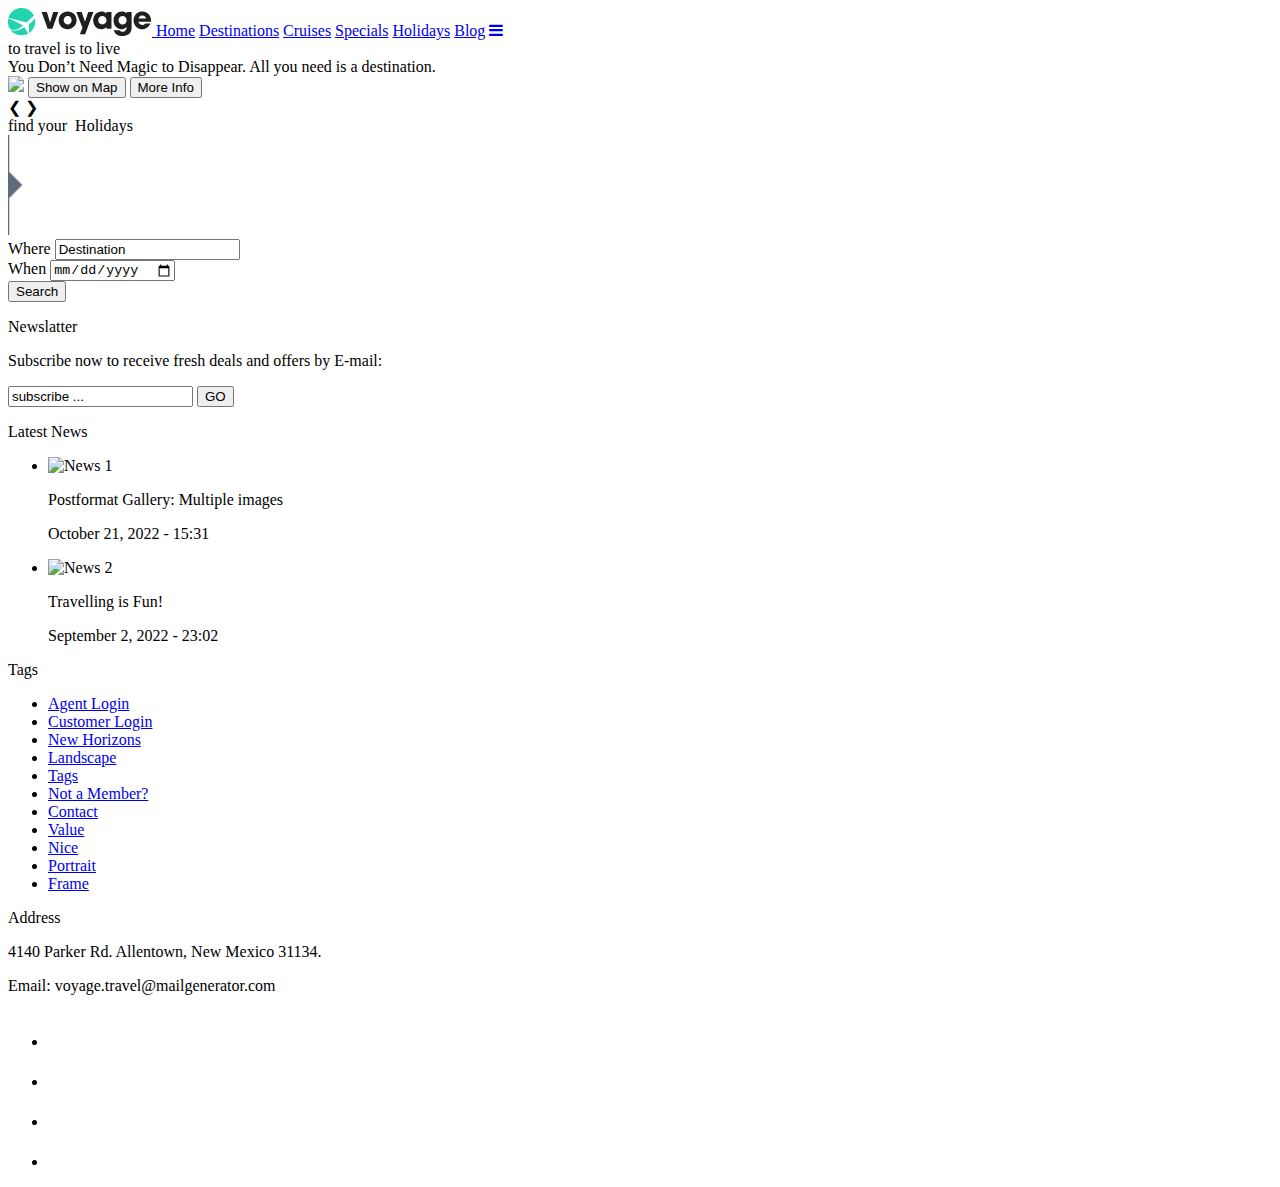
==== index-begin.html @ 4db144c3 "inserted index file" ====
<!DOCTYPE html>
<html lang="en">

<head>
    <meta charset="UTF-8">
    <meta http-equiv="X-UA-Compatible" content="IE=edge">
    <meta name="viewport" content="width=device-width, initial-scale=1.0">
    <title>Agency Fly</title>

    <link rel="stylesheet" href="css/desktop.css">
    <link href="https://fonts.googleapis.com/css2?family=Inter:wght@400;500;600;700&display=swap" rel="stylesheet">
    <link rel="stylesheet" href="https://cdnjs.cloudflare.com/ajax/libs/font-awesome/4.7.0/css/font-awesome.min.css">

</head>

<body>

    <header>

        <div class="navbar" id="topNav">
            <a class="navbar__logo" href="#">
                <svg width="144" height="28" viewBox="0 0 144 28" fill="none" xmlns="http://www.w3.org/2000/svg">
                    <path
                        d="M13.6222 0.000101395C18.8659 -0.0203023 23.6608 3.04025 25.9256 7.75349C26.1092 8.12076 26.0888 8.16157 25.7012 8.20238C25.4155 8.24319 25.1707 8.36561 24.9258 8.50843C24.4157 8.83489 23.9669 9.22256 23.518 9.63063C22.1917 10.8957 20.8451 12.1199 19.5597 13.4053C18.9067 14.0582 18.1926 14.2011 17.3357 13.997C15.5197 13.5481 13.6834 13.1401 11.8471 12.7116C8.17442 11.8342 4.50176 10.9569 0.829096 10.0795C0.359811 9.95709 0.380215 10.0591 0.543444 9.56942C2.01251 4.87658 5.82799 1.36715 10.6433 0.285751C11.5818 0.102118 12.5816 0.000101395 13.6222 0.000101395Z"
                        fill="#20D4AD" />
                    <path
                        d="M0.441427 10.2019C0.604656 10.2835 0.747482 10.3448 0.910711 10.4264C5.46073 12.6708 9.99034 14.9152 14.52 17.18C14.9688 17.4044 14.9688 17.4452 14.5812 17.7717C13.2141 18.8939 11.7859 19.9345 10.2556 20.8118C8.39886 21.8932 6.3993 22.1789 4.31812 21.73C2.95108 21.4239 1.9717 20.567 1.25757 19.404C0.665867 18.4246 0.359812 17.3432 0.196583 16.2414C-0.00745383 14.9764 -0.0482613 13.691 0.053757 12.4259C0.0741607 11.7118 0.257794 10.6508 0.441427 10.2019Z"
                        fill="#20D4AD" />
                    <path
                        d="M2.58382 21.4443C2.74705 21.5668 2.88987 21.6484 3.01229 21.73C3.66521 22.1585 4.35893 22.5053 5.13427 22.6686C5.80759 22.8114 6.48092 22.791 7.15424 22.7298C9.88833 22.5461 12.3776 21.5464 14.7852 20.3221C15.1729 20.1181 15.5605 19.8937 15.9686 19.6896C16.0706 19.6284 16.1523 19.5876 16.2543 19.5264C16.5807 19.3632 16.6011 19.3836 16.7848 19.6692C17.05 20.1181 17.2949 20.5874 17.5601 21.0363C18.2742 22.3013 18.968 23.5459 19.6821 24.811C19.8045 25.015 19.9065 25.219 20.0085 25.4435C20.1106 25.6475 20.0902 25.6679 19.8861 25.7699C19.2332 26.1168 18.5599 26.382 17.8662 26.6065C16.091 27.1778 14.2751 27.3614 12.398 27.2186C10.5616 27.0758 8.80693 26.6677 7.13383 25.8719C5.68517 25.1782 4.42015 24.2601 3.44077 22.9746C3.15512 22.6074 2.91027 22.2401 2.70624 21.832C2.62462 21.7504 2.56341 21.6484 2.58382 21.4443Z"
                        fill="#20D4AD" />
                    <path
                        d="M26.8846 10.4468C27.0682 11.1609 27.1906 11.8546 27.2314 12.5687C27.4967 16.8331 26.1092 20.5058 23.0691 23.5051C22.5998 23.954 22.1101 24.3621 21.5796 24.7497C21.5184 24.7905 21.4776 24.8313 21.4164 24.8722C21.2532 24.9538 21.192 24.9334 21.1716 24.7497C21.1511 24.5457 21.1307 24.3417 21.1307 24.158C21.0695 22.9746 21.0287 21.7912 20.9675 20.5874C20.9267 19.5468 20.8655 18.5062 20.8247 17.4656C20.8247 17.282 20.8247 17.1188 20.8451 16.9351C20.8859 16.6087 21.0287 16.323 21.3144 16.119C23.3547 14.6295 25.0891 12.8136 26.5989 10.7732C26.6601 10.6508 26.7214 10.5284 26.8846 10.4468Z"
                        fill="#20D4AD" />
                    <path
                        d="M118.629 5.56563V3.92737L123.624 3.96733C123.624 3.96733 123.624 14.0766 123.624 18.5518C123.624 19.8305 123.544 21.0691 123.304 22.3078C122.985 23.8662 122.186 25.0649 120.907 25.9839C119.389 27.1027 117.63 27.7021 115.752 27.9019C113.954 28.1017 112.196 28.0217 110.478 27.4224C108.92 26.863 107.601 25.944 106.722 24.5454C106.283 23.8262 105.963 23.107 105.883 22.2679V22.188C107.481 22.188 111.637 22.188 111.637 22.188C111.637 22.188 111.677 22.2679 111.837 22.5875C112.236 23.2668 112.915 23.6264 113.715 23.7863C114.434 23.9061 115.193 23.9061 115.912 23.6664C116.991 23.3068 117.75 22.5875 118.15 21.5486C118.47 20.7495 118.589 19.9104 118.549 19.0713C118.549 18.9913 118.549 18.8715 118.549 18.8715C118.51 18.9114 118.43 19.0313 118.39 19.1112C117.311 20.6296 115.752 21.189 113.994 21.229C109.959 21.2689 106.642 18.6317 105.803 14.636C105.244 11.9588 105.603 9.40155 107.162 7.08401C109.279 3.92737 112.995 2.96839 115.832 3.72758C116.831 4.00729 117.71 4.44682 118.35 5.28592C118.43 5.24597 118.629 5.56563 118.629 5.56563ZM118.629 12.2785C118.629 12.1586 118.629 11.9189 118.589 11.6791C118.35 9.80112 116.911 8.3227 115.153 8.12291C112.796 7.84321 111.317 9.36159 110.798 10.84C110.558 11.5592 110.518 12.2785 110.638 13.0377C110.918 14.6759 111.797 15.9146 113.435 16.3941C116.072 17.0734 118.629 15.4351 118.629 12.2785Z"
                        fill="#1F1F1D" />
                    <path
                        d="M98.4908 19.0313C97.3321 20.5097 95.7737 21.0692 94.0556 21.189C89.3805 21.4687 85.9042 18.2721 85.3049 13.717C84.9852 11.3195 85.4247 9.04196 86.7833 7.00413C88.7412 4.12719 92.2974 2.76863 95.534 3.68765C96.6928 4.00731 97.6517 4.64663 98.4908 5.60561C98.4908 5.16608 98.4908 4.7665 98.4908 4.36693C98.4908 4.08723 98.4908 4.00731 98.4908 4.00731C99.8894 4.00731 101.727 4.00731 103.126 4.00731C103.406 4.00731 103.486 4.00731 103.486 4.00731C103.486 4.12719 103.486 4.64663 103.486 4.80646V19.9504C103.486 20.0303 103.486 20.0702 103.486 20.1501C103.486 20.7095 103.486 20.7095 103.486 20.7095C102.167 20.7095 99.8094 20.7095 98.4908 20.7095C98.4908 20.7095 98.4908 20.7095 98.4908 20.1901C98.4908 19.7506 98.4908 19.3909 98.4908 19.0313ZM98.4908 12.3185C98.4908 9.96098 96.6528 8.08297 94.2953 8.04301C92.0177 8.04301 90.2196 9.92102 90.1797 12.3185C90.1797 14.676 92.0177 16.554 94.3353 16.514C96.6928 16.514 98.4908 14.676 98.4908 12.3185Z"
                        fill="#1F1F1D" />
                    <path
                        d="M142.484 15.4351C142.484 15.5151 142.404 15.6349 142.404 15.7149C141.125 18.392 139.168 20.27 136.211 20.9893C131.456 22.1081 126.501 18.7516 125.702 13.8768C124.983 9.44153 127.54 5.16608 131.656 3.80753C136.69 2.16927 142.005 5.36586 142.924 10.6403C143.083 11.4794 143.123 12.2785 143.043 13.1176C143.003 13.8369 143.003 13.8368 142.284 13.8368C138.728 13.8368 135.132 13.8368 131.576 13.8368C131.416 13.8368 131.256 13.8368 131.136 13.8368C130.417 13.8368 130.377 13.8768 130.657 14.5561C131.136 15.7948 132.055 16.554 133.334 16.8337C134.812 17.1533 136.131 16.9136 137.17 15.6749C137.329 15.5151 137.409 15.3952 137.409 15.3952C137.409 15.3952 140.766 15.3952 142.324 15.3952C142.324 15.4352 142.484 15.4351 142.484 15.4351ZM138.049 10.4405C137.649 8.60242 135.931 7.44366 133.893 7.60349C132.175 7.76332 130.697 9.04195 130.657 10.4405H138.049Z"
                        fill="#1F1F1D" />
                    <path
                        d="M68.6026 12.3185C68.5627 17.3931 64.6868 21.189 59.5722 21.1491C54.4177 21.1091 50.6218 17.2732 50.6617 12.1586C50.7017 7.16396 54.6175 3.40794 59.772 3.4479C64.8067 3.4479 68.6825 7.32378 68.6026 12.3185ZM63.6079 12.1986C63.6079 11.8789 63.568 11.4394 63.4481 10.9999C62.9287 9.48149 61.9697 8.44259 60.3714 8.12293C58.853 7.84323 57.5744 8.36268 56.6154 9.56141C55.2968 11.1597 55.3767 13.5172 56.7352 15.0755C57.4545 15.9146 58.4135 16.3941 59.5323 16.4341C61.7699 16.554 63.6079 14.7159 63.6079 12.1986Z"
                        fill="#1F1F1D" />
                    <path
                        d="M71.8792 26.1837C71.8792 26.1837 72.0789 25.7042 72.1588 25.5044C72.8781 23.7863 73.7971 21.5486 74.5163 19.8305C74.5163 19.8305 74.5163 19.8305 74.2766 19.1912C72.3586 14.3563 70.4806 9.56139 68.6026 4.72654C68.5227 4.48679 68.3229 3.96735 68.3229 3.96735C69.7214 3.96735 72.2388 3.96735 73.6373 3.96735C73.6373 3.96735 73.6373 3.96734 73.8371 4.48679C74.7961 7.24386 75.755 10.0009 76.6741 12.758C76.754 12.9977 76.9937 13.6371 76.9937 13.6371C76.9937 13.6371 77.2334 13.0377 77.3134 12.798C78.2324 10.0409 79.1514 7.24386 80.0704 4.48679C80.2702 3.92738 80.2702 3.92739 80.8296 3.92739C82.1882 3.92739 83.5867 3.92739 84.9452 3.92739C85.1051 3.92739 85.2649 3.92739 85.4247 3.96735C85.5047 4.24705 85.3448 4.40688 85.2649 4.60667C82.6677 11.5593 80.0305 18.5518 77.4332 25.5044C77.3933 25.6243 77.3134 25.8241 77.3134 25.8241L77.1935 26.1837C76.0747 26.1837 74.5563 26.1837 73.4375 26.1837H71.8792Z"
                        fill="#1F1F1D" />
                    <path
                        d="M33.7197 3.96734H34.5588C35.7975 3.96734 37.6356 3.96734 38.8742 3.96734C38.8742 3.96734 38.8742 3.96734 39.0341 4.52674C39.7533 6.92419 40.5125 9.3616 41.2317 11.759C41.4715 12.5982 41.7512 13.4772 42.0309 14.3962C42.0309 14.3962 42.1907 13.9168 42.2706 13.7569C43.2296 10.6802 44.1486 7.60347 45.1076 4.52674C45.2674 3.96734 45.2674 3.96734 45.2674 3.96734C46.7459 3.96734 48.9835 3.96734 50.422 3.96734C50.422 3.96734 50.3021 4.24704 50.2621 4.36691C48.3442 9.68126 46.4262 14.9556 44.5482 20.27C44.4283 20.5897 44.3884 20.7095 44.3884 20.7095H39.5935C39.5935 20.7095 39.5535 20.5497 39.4336 20.23C38.6345 17.9125 37.7954 15.595 36.9563 13.2774C35.9174 10.4404 34.9184 7.60347 33.8796 4.72653C33.9195 4.48678 33.7197 3.96734 33.7197 3.96734Z"
                        fill="#1F1F1D" />
                </svg>
            </a>
            <a href="#home" class="active">Home</a>
            <a href="#destinations">Destinations</a>
            <a href="#cruises">Cruises</a>
            <a href="#specials">Specials</a>
            <a href="#holidays">Holidays</a>
            <a href="#blog">Blog</a>
            <a href="javascript:void(0);" class="icon" onclick="navFunction()"><i class="fa fa-bars"></i></a>
        </div>

    </header>

    <main>
        <div class="slide-list">

            <div class="slide-item fade">
                <div class="slide-item__title">
                    to travel is to live
                </div>
                <div class="slide-item__subtitle">
                    You Don’t Need Magic to Disappear. All you need is a destination.
                </div>
                <img src="images/slider3.png" style="width:100%">
                <button class="slide-item__buttons-left">Show on Map</button>
                <button class="slide-item__buttons-right">More Info</button>
            </div>

            <div class="slide-item fade">
                <div class="slide-item__title">2 / 3</div>
                <img src="images/slider3.png" style="width:100%">
            </div>

            <div class="slide-item fade">
                <div class="slide-item__title">3 / 3</div>
                <img src="images/slider3.png" style="width:100%">
            </div>

            <a class="prev" onclick="plusSlides(-1)">&#10094;</a>
            <a class="next" onclick="plusSlides(1)">&#10095;</a>

        </div>

        <section class="find">

            <form action="GET" class="find__form">
                <div class="find__form-item">
                    <div class="find__form__title">
                        <span class="find__form__title-up">find your&nbsp;</span>
                        <span class="find__form__title-down">Holidays</span>
                    </div>
                    <span class="find__separator">
                        <svg width="15" height="100" viewBox="0 0 15 100" fill="none"
                            xmlns="http://www.w3.org/2000/svg">
                            <g filter="url(#filter0_d)">
                                <path d="M1 0H0V100H1V62.9117L13.9411 49.9706L1 37.0294V0Z" fill="#5E6C79" />
                            </g>
                            <defs>
                                <filter id="filter0_d" x="0" y="0" width="14.9411" height="100"
                                    filterUnits="userSpaceOnUse" color-interpolation-filters="sRGB">
                                    <feFlood flood-opacity="0" result="BackgroundImageFix" />
                                    <feColorMatrix in="SourceAlpha" type="matrix"
                                        values="0 0 0 0 0 0 0 0 0 0 0 0 0 0 0 0 0 0 127 0" result="hardAlpha" />
                                    <feOffset dx="1" />
                                    <feColorMatrix type="matrix" values="0 0 0 0 0 0 0 0 0 0 0 0 0 0 0 0 0 0 0.15 0" />
                                    <feBlend mode="normal" in2="BackgroundImageFix" result="effect1_dropShadow" />
                                    <feBlend mode="normal" in="SourceGraphic" in2="effect1_dropShadow" result="shape" />
                                </filter>
                            </defs>
                        </svg>
                    </span>
                </div>

                <div class="find__form-item">
                    <label for="place" class="find__form-item__label">Where</label>
                    <input type="text" id="place" class="find__form__input" name="visit_place" value="Destination">
                </div>

                <div class="find__form-item">
                    <label for="dateStart" class="find__form-item__label">When</label>
                    <input type="date" id="dateStart" class="find__form__input" name="visit_data" value="select dat">
                </div>

                <div class="find__form-item">
                    <input type="submit" class="find__form__submit" value="Search">
                </div>

            </form>
        </section>
    </main>

    <footer>
        <div class="footer__container">
            <p class="footer__titles">Newslatter</p>
            <p class="footer__newsLatter__text">
                Subscribe now to receive fresh deals and offers by E-mail:
            </p>
            <form class="footer__newsLatter__form" action="#">
                <input type="email" class="footer__newsLatter__form__input" name="subscribe" value="subscribe ...">
                <input type="submit" class="footer__newsLatter__form__submit" value="GO">
            </form>
        </div>
        <div class="footer__container">
            <p class="footer__titles">Latest News</p>
            <ul class="footer__article-list">
                <li class="footer__article-item">
                    <div class="footer__article-item__left">
                        <img src="images/latestNews1.png" alt="News 1">
                    </div>
                    <div class="footer__article-item__right">
                        <p>Postformat Gallery: Multiple images</p>
                        <p>October 21, 2022 - 15:31</p>
                    </div>
                </li>
                <li class="footer__article-item">
                    <div class="footer__article-item__left">
                        <img src="images/latestNews2.png" alt="News 2">
                    </div>
                    <div class="footer__article-item__right">
                        <p>Travelling is Fun!</p>
                        <p>September 2, 2022 - 23:02</p>
                    </div>
                </li>
            </ul>
        </div>

        <div class="footer__container">
            <p class="footer__titles">Tags</p>
            <ul class="footer__tags__list">
                <li class="footer__tags__item">
                    <a href="#">Agent Login</a>
                </li>
                <li class="footer__tags__item">
                    <a href="#">Customer Login</a>
                </li>
                <li class="footer__tags__item">
                    <a href="#">New Horizons</a>
                </li>
                <li class="footer__tags__item">
                    <a href="#">Landscape</a>
                </li>
                <li class="footer__tags__item">
                    <a href="#">Tags</a>
                </li>
                <li class="footer__tags__item">
                    <a href="#">Not a Member?</a>
                </li>
                <li class="footer__tags__item">
                    <a href="#">Contact</a>
                </li>
                <li class="footer__tags__item">
                    <a href="#">Value</a>
                </li>
                <li class="footer__tags__item">
                    <a href="#">Nice</a>
                </li>
                <li class="footer__tags__item">
                    <a href="#">Portrait</a>
                </li>
                <li class="footer__tags__item">
                    <a href="#">Frame</a>
                </li>
            </ul>
        </div>

        <div class="footer__container">
            <p class="footer__titles">Address</p>
            <p class="footer__address">4140 Parker Rd. Allentown, New Mexico 31134.</p>
            <p class="footer__address"><span>Email:</span> voyage.travel@mailgenerator.com</p>
            <ul class="footer__social__list">
                <li class="footer__social__item">
                    <a href="#">
                        <svg width="36" height="36" viewBox="0 0 36 36" fill="none" xmlns="http://www.w3.org/2000/svg">
                            <rect width="36" height="36" rx="18" fill="white" fill-opacity="0.1" />
                            <path
                                d="M20.6 12.4333H22.1666V9.78333C21.4081 9.70446 20.6459 9.66551 19.8833 9.66667C17.6166 9.66667 16.0666 11.05 16.0666 13.5833V15.7667H13.5083V18.7333H16.0666V26.3333H19.1333V18.7333H21.6833L22.0666 15.7667H19.1333V13.875C19.1333 13 19.3666 12.4333 20.6 12.4333Z"
                                fill="white" />
                        </svg>
                    </a>
                </li>
                <li class="footer__social__item">
                    <a href="#">
                        <svg width="36" height="36" viewBox="0 0 36 36" fill="none" xmlns="http://www.w3.org/2000/svg">
                            <rect width="36" height="36" rx="18" fill="white" fill-opacity="0.1" />
                            <path
                                d="M26.4683 12.7133C25.8321 12.9947 25.1574 13.1796 24.4666 13.2617C25.1947 12.8262 25.7397 12.1408 25.9999 11.3333C25.3166 11.74 24.5674 12.025 23.7866 12.1792C23.2621 11.618 22.5669 11.2458 21.8091 11.1205C21.0512 10.9952 20.2732 11.1237 19.596 11.4862C18.9187 11.8487 18.3802 12.4247 18.0642 13.1248C17.7481 13.8249 17.6722 14.6098 17.8483 15.3575C16.4625 15.288 15.1069 14.9279 13.8693 14.3006C12.6318 13.6732 11.54 12.7925 10.6649 11.7158C10.3552 12.2479 10.1924 12.8527 10.1933 13.4683C10.1933 14.6767 10.8083 15.7442 11.7433 16.3692C11.1899 16.3517 10.6488 16.2023 10.1649 15.9333V15.9767C10.1651 16.7814 10.4436 17.5613 10.9531 18.1842C11.4627 18.8071 12.172 19.2346 12.9608 19.3942C12.4471 19.5334 11.9085 19.5539 11.3858 19.4542C11.6081 20.1469 12.0416 20.7527 12.6254 21.1868C13.2092 21.6208 13.9142 21.8615 14.6416 21.875C13.9187 22.4428 13.0909 22.8625 12.2057 23.1101C11.3204 23.3578 10.395 23.4285 9.48242 23.3183C11.0755 24.3429 12.93 24.8868 14.8241 24.885C21.2349 24.885 24.7408 19.5742 24.7408 14.9683C24.7408 14.8183 24.7366 14.6667 24.7299 14.5183C25.4123 14.0251 26.0013 13.4142 26.4691 12.7142L26.4683 12.7133Z"
                                fill="white" />
                        </svg>
                    </a>
                </li>
                <li class="footer__social__item">
                    <a href="#">
                        <svg width="36" height="36" viewBox="0 0 36 36" fill="none" xmlns="http://www.w3.org/2000/svg">
                            <rect width="36" height="36" rx="18" fill="white" fill-opacity="0.1" />
                            <path
                                d="M25.2065 16.3836H24.603V16.3529H17.853V19.3529H22.0922C21.4726 21.0989 19.8115 22.3528 17.853 22.3528C15.3672 22.3528 13.353 20.3387 13.353 17.8529C13.353 15.367 15.3672 13.3529 17.853 13.3529C19 13.3529 20.0444 13.785 20.8383 14.4925L22.9594 12.3714C21.6205 11.1234 19.8291 10.3529 17.853 10.3529C13.7104 10.3529 10.353 13.7103 10.353 17.8529C10.353 21.9954 13.7104 25.3528 17.853 25.3528C21.9955 25.3528 25.3529 21.9954 25.3529 17.8529C25.3529 17.3504 25.3017 16.8597 25.2065 16.3836Z"
                                fill="white" />
                        </svg>
                    </a>
                </li>
                <li class="footer__social__item">
                    <a href="#">
                        <svg width="36" height="36" viewBox="0 0 36 36" fill="none" xmlns="http://www.w3.org/2000/svg">
                            <rect width="36" height="36" rx="18" fill="white" fill-opacity="0.1" />
                            <path
                                d="M18.0001 9.66667C20.2642 9.66667 20.5467 9.67501 21.4351 9.71667C22.3226 9.75834 22.9267 9.89751 23.4584 10.1042C24.0084 10.3158 24.4717 10.6025 24.9351 11.065C25.3588 11.4816 25.6867 11.9855 25.8959 12.5417C26.1017 13.0725 26.2417 13.6775 26.2834 14.565C26.3226 15.4533 26.3334 15.7358 26.3334 18C26.3334 20.2642 26.3251 20.5467 26.2834 21.435C26.2417 22.3225 26.1017 22.9267 25.8959 23.4583C25.6873 24.0148 25.3594 24.5189 24.9351 24.935C24.5184 25.3586 24.0145 25.6865 23.4584 25.8958C22.9276 26.1017 22.3226 26.2417 21.4351 26.2833C20.5467 26.3225 20.2642 26.3333 18.0001 26.3333C15.7359 26.3333 15.4534 26.325 14.5651 26.2833C13.6776 26.2417 13.0734 26.1017 12.5417 25.8958C11.9854 25.6871 11.4814 25.3591 11.0651 24.935C10.6413 24.5185 10.3134 24.0146 10.1042 23.4583C9.89758 22.9275 9.75841 22.3225 9.71675 21.435C9.67758 20.5467 9.66675 20.2642 9.66675 18C9.66675 15.7358 9.67508 15.4533 9.71675 14.565C9.75841 13.6767 9.89758 13.0733 10.1042 12.5417C10.3128 11.9852 10.6408 11.4811 11.0651 11.065C11.4815 10.641 11.9854 10.3131 12.5417 10.1042C13.0734 9.89751 13.6767 9.75834 14.5651 9.71667C15.4534 9.67751 15.7359 9.66667 18.0001 9.66667ZM18.0001 13.8333C16.895 13.8333 15.8352 14.2723 15.0538 15.0537C14.2724 15.8351 13.8334 16.8949 13.8334 18C13.8334 19.1051 14.2724 20.1649 15.0538 20.9463C15.8352 21.7277 16.895 22.1667 18.0001 22.1667C19.1052 22.1667 20.165 21.7277 20.9464 20.9463C21.7278 20.1649 22.1667 19.1051 22.1667 18C22.1667 16.8949 21.7278 15.8351 20.9464 15.0537C20.165 14.2723 19.1052 13.8333 18.0001 13.8333ZM23.4167 13.625C23.4167 13.3487 23.307 13.0838 23.1117 12.8884C22.9163 12.6931 22.6513 12.5833 22.3751 12.5833C22.0988 12.5833 21.8339 12.6931 21.6385 12.8884C21.4432 13.0838 21.3334 13.3487 21.3334 13.625C21.3334 13.9013 21.4432 14.1662 21.6385 14.3616C21.8339 14.5569 22.0988 14.6667 22.3751 14.6667C22.6513 14.6667 22.9163 14.5569 23.1117 14.3616C23.307 14.1662 23.4167 13.9013 23.4167 13.625ZM18.0001 15.5C18.6631 15.5 19.299 15.7634 19.7678 16.2322C20.2367 16.7011 20.5001 17.337 20.5001 18C20.5001 18.663 20.2367 19.2989 19.7678 19.7678C19.299 20.2366 18.6631 20.5 18.0001 20.5C17.337 20.5 16.7012 20.2366 16.2323 19.7678C15.7635 19.2989 15.5001 18.663 15.5001 18C15.5001 17.337 15.7635 16.7011 16.2323 16.2322C16.7012 15.7634 17.337 15.5 18.0001 15.5Z"
                                fill="white" />
                        </svg>
                    </a>
                </li>
            </ul>
        </div>
    </footer>

    <script>

        // Slider
        var slideIndex = 1;
        showSlides(slideIndex);

        function plusSlides(n) {
            showSlides(slideIndex += n);
        }

        function currentSlide(n) {
            showSlides(slideIndex = n);
        }

        function showSlides(n) {
            var i;
            var slides = document.getElementsByClassName("slide-item");
            if (n > slides.length) { slideIndex = 1 }
            if (n < 1) { slideIndex = slides.length }
            for (i = 0; i < slides.length; i++) {
                slides[i].style.display = "none";
            }
            slides[slideIndex - 1].style.display = "block";
        }



        // Navigation
        function navFunction() {
            var x = document.getElementById("topNav");
            if (x.className === "navbar") {
                x.className += " responsive";
            } else {
                x.className = "navbar";
            }
        }




    </script>

</body>

</html>
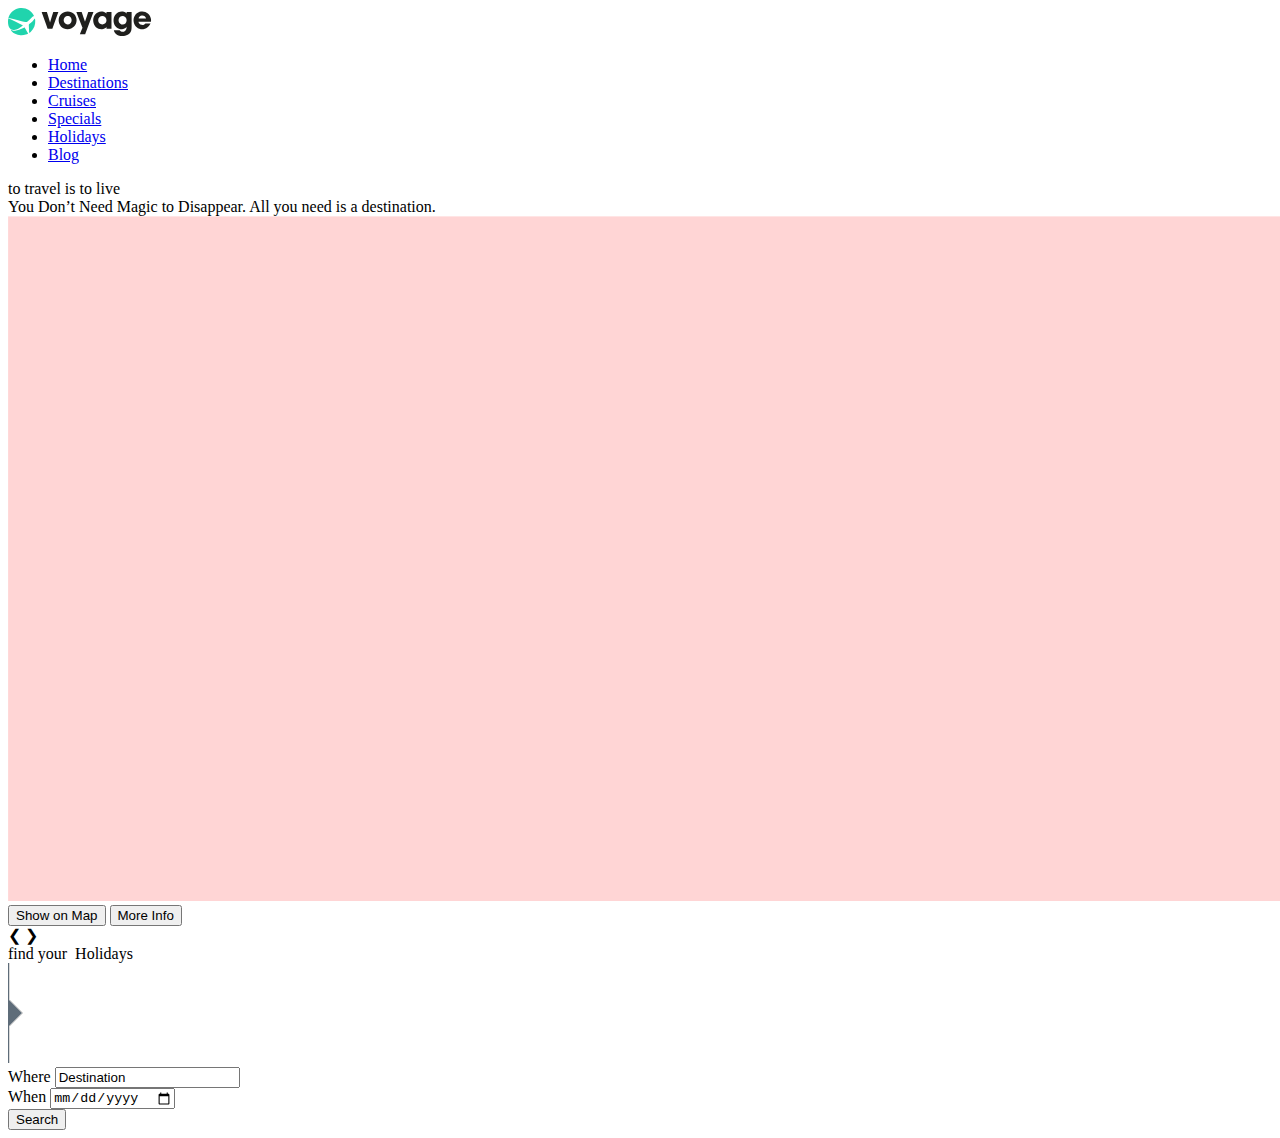
==== commit 6d992f37: "HTML file without coded footer" ====
--- a/index-begin.html
+++ b/index-begin.html
@@ -5,20 +5,19 @@
     <meta charset="UTF-8">
     <meta http-equiv="X-UA-Compatible" content="IE=edge">
     <meta name="viewport" content="width=device-width, initial-scale=1.0">
-    <title>Agency Fly</title>
-
-    <link rel="stylesheet" href="css/desktop.css">
+    <title>KIVORK</title>
+    <link rel="stylesheet" href="css/final.css">
     <link href="https://fonts.googleapis.com/css2?family=Inter:wght@400;500;600;700&display=swap" rel="stylesheet">
-    <link rel="stylesheet" href="https://cdnjs.cloudflare.com/ajax/libs/font-awesome/4.7.0/css/font-awesome.min.css">
-
 </head>
 
-<body>
+<body style="
+background-image: url('pixel.jpg'); 
+background-position: center top;
+background-repeat: no-repeat;">
 
     <header>
-
-        <div class="navbar" id="topNav">
-            <a class="navbar__logo" href="#">
+        <nav class="navbar">
+            <a href="#home" class="nav-logo">
                 <svg width="144" height="28" viewBox="0 0 144 28" fill="none" xmlns="http://www.w3.org/2000/svg">
                     <path
                         d="M13.6222 0.000101395C18.8659 -0.0203023 23.6608 3.04025 25.9256 7.75349C26.1092 8.12076 26.0888 8.16157 25.7012 8.20238C25.4155 8.24319 25.1707 8.36561 24.9258 8.50843C24.4157 8.83489 23.9669 9.22256 23.518 9.63063C22.1917 10.8957 20.8451 12.1199 19.5597 13.4053C18.9067 14.0582 18.1926 14.2011 17.3357 13.997C15.5197 13.5481 13.6834 13.1401 11.8471 12.7116C8.17442 11.8342 4.50176 10.9569 0.829096 10.0795C0.359811 9.95709 0.380215 10.0591 0.543444 9.56942C2.01251 4.87658 5.82799 1.36715 10.6433 0.285751C11.5818 0.102118 12.5816 0.000101395 13.6222 0.000101395Z"
@@ -52,49 +51,68 @@
                         fill="#1F1F1D" />
                 </svg>
             </a>
-            <a href="#home" class="active">Home</a>
-            <a href="#destinations">Destinations</a>
-            <a href="#cruises">Cruises</a>
-            <a href="#specials">Specials</a>
-            <a href="#holidays">Holidays</a>
-            <a href="#blog">Blog</a>
-            <a href="javascript:void(0);" class="icon" onclick="navFunction()"><i class="fa fa-bars"></i></a>
-        </div>
-
+            <ul class="nav-list">
+                <li class="nav-item">
+                    <a href="#home" class="nav-link active">Home</a>
+                </li>
+                <li class="nav-item">
+                    <a href="#destinations" class="nav-link">Destinations</a>
+                </li>
+                <li class="nav-item">
+                    <a href="#cruises" class="nav-link">Cruises</a>
+                </li>
+                <li class="nav-item">
+                    <a href="#specials" class="nav-link">Specials</a>
+                </li>
+                <li class="nav-item">
+                    <a href="#holidays" class="nav-link">Holidays</a>
+                </li>
+                <li class="nav-item">
+                    <a href="#blog" class="nav-link">Blog</a>
+                </li>
+            </ul>
+            <div class="hamburger">
+                <span class="bar"></span>
+                <span class="bar"></span>
+                <span class="bar"></span>
+            </div>
+        </nav>
     </header>
-
     <main>
-        <div class="slide-list">
-
-            <div class="slide-item fade">
+        <section class="slider__list">
+            <div class="slider__item fade">
                 <div class="slide-item__title">
                     to travel is to live
                 </div>
                 <div class="slide-item__subtitle">
                     You Don’t Need Magic to Disappear. All you need is a destination.
                 </div>
-                <img src="images/slider3.png" style="width:100%">
+                <img src="images/slider2.png">
                 <button class="slide-item__buttons-left">Show on Map</button>
                 <button class="slide-item__buttons-right">More Info</button>
             </div>
 
-            <div class="slide-item fade">
-                <div class="slide-item__title">2 / 3</div>
-                <img src="images/slider3.png" style="width:100%">
-            </div>
-
-            <div class="slide-item fade">
-                <div class="slide-item__title">3 / 3</div>
-                <img src="images/slider3.png" style="width:100%">
-            </div>
-
-            <a class="prev" onclick="plusSlides(-1)">&#10094;</a>
-            <a class="next" onclick="plusSlides(1)">&#10095;</a>
-
-        </div>
+            <div class="slider__item fade">
+                <div class="slide-item__title">2 / 4</div>
+                <img src="images/slider1.png">
+            </div>
+
+            <div class="slider__item fade">
+                <div class="slide-item__title">3 / 4</div>
+                <img src="images/slider3.png">
+            </div>
+
+            <div class="slider__item fade">
+                <div class="slide-item__title">4 / 4</div>
+                <img src="images/slider2.png">
+            </div>
+
+            <!-- Next and previous buttons -->
+            <a class="slider__prev" onclick="plusSlides(-1)">&#10094;</a>
+            <a class="slider__next" onclick="plusSlides(1)">&#10095;</a>
+        </section>
 
         <section class="find">
-
             <form action="GET" class="find__form">
                 <div class="find__form-item">
                     <div class="find__form__title">
@@ -140,136 +158,35 @@
             </form>
         </section>
     </main>
-
     <footer>
-        <div class="footer__container">
-            <p class="footer__titles">Newslatter</p>
-            <p class="footer__newsLatter__text">
-                Subscribe now to receive fresh deals and offers by E-mail:
-            </p>
-            <form class="footer__newsLatter__form" action="#">
-                <input type="email" class="footer__newsLatter__form__input" name="subscribe" value="subscribe ...">
-                <input type="submit" class="footer__newsLatter__form__submit" value="GO">
-            </form>
-        </div>
-        <div class="footer__container">
-            <p class="footer__titles">Latest News</p>
-            <ul class="footer__article-list">
-                <li class="footer__article-item">
-                    <div class="footer__article-item__left">
-                        <img src="images/latestNews1.png" alt="News 1">
-                    </div>
-                    <div class="footer__article-item__right">
-                        <p>Postformat Gallery: Multiple images</p>
-                        <p>October 21, 2022 - 15:31</p>
-                    </div>
-                </li>
-                <li class="footer__article-item">
-                    <div class="footer__article-item__left">
-                        <img src="images/latestNews2.png" alt="News 2">
-                    </div>
-                    <div class="footer__article-item__right">
-                        <p>Travelling is Fun!</p>
-                        <p>September 2, 2022 - 23:02</p>
-                    </div>
-                </li>
-            </ul>
-        </div>
-
-        <div class="footer__container">
-            <p class="footer__titles">Tags</p>
-            <ul class="footer__tags__list">
-                <li class="footer__tags__item">
-                    <a href="#">Agent Login</a>
-                </li>
-                <li class="footer__tags__item">
-                    <a href="#">Customer Login</a>
-                </li>
-                <li class="footer__tags__item">
-                    <a href="#">New Horizons</a>
-                </li>
-                <li class="footer__tags__item">
-                    <a href="#">Landscape</a>
-                </li>
-                <li class="footer__tags__item">
-                    <a href="#">Tags</a>
-                </li>
-                <li class="footer__tags__item">
-                    <a href="#">Not a Member?</a>
-                </li>
-                <li class="footer__tags__item">
-                    <a href="#">Contact</a>
-                </li>
-                <li class="footer__tags__item">
-                    <a href="#">Value</a>
-                </li>
-                <li class="footer__tags__item">
-                    <a href="#">Nice</a>
-                </li>
-                <li class="footer__tags__item">
-                    <a href="#">Portrait</a>
-                </li>
-                <li class="footer__tags__item">
-                    <a href="#">Frame</a>
-                </li>
-            </ul>
-        </div>
-
-        <div class="footer__container">
-            <p class="footer__titles">Address</p>
-            <p class="footer__address">4140 Parker Rd. Allentown, New Mexico 31134.</p>
-            <p class="footer__address"><span>Email:</span> voyage.travel@mailgenerator.com</p>
-            <ul class="footer__social__list">
-                <li class="footer__social__item">
-                    <a href="#">
-                        <svg width="36" height="36" viewBox="0 0 36 36" fill="none" xmlns="http://www.w3.org/2000/svg">
-                            <rect width="36" height="36" rx="18" fill="white" fill-opacity="0.1" />
-                            <path
-                                d="M20.6 12.4333H22.1666V9.78333C21.4081 9.70446 20.6459 9.66551 19.8833 9.66667C17.6166 9.66667 16.0666 11.05 16.0666 13.5833V15.7667H13.5083V18.7333H16.0666V26.3333H19.1333V18.7333H21.6833L22.0666 15.7667H19.1333V13.875C19.1333 13 19.3666 12.4333 20.6 12.4333Z"
-                                fill="white" />
-                        </svg>
-                    </a>
-                </li>
-                <li class="footer__social__item">
-                    <a href="#">
-                        <svg width="36" height="36" viewBox="0 0 36 36" fill="none" xmlns="http://www.w3.org/2000/svg">
-                            <rect width="36" height="36" rx="18" fill="white" fill-opacity="0.1" />
-                            <path
-                                d="M26.4683 12.7133C25.8321 12.9947 25.1574 13.1796 24.4666 13.2617C25.1947 12.8262 25.7397 12.1408 25.9999 11.3333C25.3166 11.74 24.5674 12.025 23.7866 12.1792C23.2621 11.618 22.5669 11.2458 21.8091 11.1205C21.0512 10.9952 20.2732 11.1237 19.596 11.4862C18.9187 11.8487 18.3802 12.4247 18.0642 13.1248C17.7481 13.8249 17.6722 14.6098 17.8483 15.3575C16.4625 15.288 15.1069 14.9279 13.8693 14.3006C12.6318 13.6732 11.54 12.7925 10.6649 11.7158C10.3552 12.2479 10.1924 12.8527 10.1933 13.4683C10.1933 14.6767 10.8083 15.7442 11.7433 16.3692C11.1899 16.3517 10.6488 16.2023 10.1649 15.9333V15.9767C10.1651 16.7814 10.4436 17.5613 10.9531 18.1842C11.4627 18.8071 12.172 19.2346 12.9608 19.3942C12.4471 19.5334 11.9085 19.5539 11.3858 19.4542C11.6081 20.1469 12.0416 20.7527 12.6254 21.1868C13.2092 21.6208 13.9142 21.8615 14.6416 21.875C13.9187 22.4428 13.0909 22.8625 12.2057 23.1101C11.3204 23.3578 10.395 23.4285 9.48242 23.3183C11.0755 24.3429 12.93 24.8868 14.8241 24.885C21.2349 24.885 24.7408 19.5742 24.7408 14.9683C24.7408 14.8183 24.7366 14.6667 24.7299 14.5183C25.4123 14.0251 26.0013 13.4142 26.4691 12.7142L26.4683 12.7133Z"
-                                fill="white" />
-                        </svg>
-                    </a>
-                </li>
-                <li class="footer__social__item">
-                    <a href="#">
-                        <svg width="36" height="36" viewBox="0 0 36 36" fill="none" xmlns="http://www.w3.org/2000/svg">
-                            <rect width="36" height="36" rx="18" fill="white" fill-opacity="0.1" />
-                            <path
-                                d="M25.2065 16.3836H24.603V16.3529H17.853V19.3529H22.0922C21.4726 21.0989 19.8115 22.3528 17.853 22.3528C15.3672 22.3528 13.353 20.3387 13.353 17.8529C13.353 15.367 15.3672 13.3529 17.853 13.3529C19 13.3529 20.0444 13.785 20.8383 14.4925L22.9594 12.3714C21.6205 11.1234 19.8291 10.3529 17.853 10.3529C13.7104 10.3529 10.353 13.7103 10.353 17.8529C10.353 21.9954 13.7104 25.3528 17.853 25.3528C21.9955 25.3528 25.3529 21.9954 25.3529 17.8529C25.3529 17.3504 25.3017 16.8597 25.2065 16.3836Z"
-                                fill="white" />
-                        </svg>
-                    </a>
-                </li>
-                <li class="footer__social__item">
-                    <a href="#">
-                        <svg width="36" height="36" viewBox="0 0 36 36" fill="none" xmlns="http://www.w3.org/2000/svg">
-                            <rect width="36" height="36" rx="18" fill="white" fill-opacity="0.1" />
-                            <path
-                                d="M18.0001 9.66667C20.2642 9.66667 20.5467 9.67501 21.4351 9.71667C22.3226 9.75834 22.9267 9.89751 23.4584 10.1042C24.0084 10.3158 24.4717 10.6025 24.9351 11.065C25.3588 11.4816 25.6867 11.9855 25.8959 12.5417C26.1017 13.0725 26.2417 13.6775 26.2834 14.565C26.3226 15.4533 26.3334 15.7358 26.3334 18C26.3334 20.2642 26.3251 20.5467 26.2834 21.435C26.2417 22.3225 26.1017 22.9267 25.8959 23.4583C25.6873 24.0148 25.3594 24.5189 24.9351 24.935C24.5184 25.3586 24.0145 25.6865 23.4584 25.8958C22.9276 26.1017 22.3226 26.2417 21.4351 26.2833C20.5467 26.3225 20.2642 26.3333 18.0001 26.3333C15.7359 26.3333 15.4534 26.325 14.5651 26.2833C13.6776 26.2417 13.0734 26.1017 12.5417 25.8958C11.9854 25.6871 11.4814 25.3591 11.0651 24.935C10.6413 24.5185 10.3134 24.0146 10.1042 23.4583C9.89758 22.9275 9.75841 22.3225 9.71675 21.435C9.67758 20.5467 9.66675 20.2642 9.66675 18C9.66675 15.7358 9.67508 15.4533 9.71675 14.565C9.75841 13.6767 9.89758 13.0733 10.1042 12.5417C10.3128 11.9852 10.6408 11.4811 11.0651 11.065C11.4815 10.641 11.9854 10.3131 12.5417 10.1042C13.0734 9.89751 13.6767 9.75834 14.5651 9.71667C15.4534 9.67751 15.7359 9.66667 18.0001 9.66667ZM18.0001 13.8333C16.895 13.8333 15.8352 14.2723 15.0538 15.0537C14.2724 15.8351 13.8334 16.8949 13.8334 18C13.8334 19.1051 14.2724 20.1649 15.0538 20.9463C15.8352 21.7277 16.895 22.1667 18.0001 22.1667C19.1052 22.1667 20.165 21.7277 20.9464 20.9463C21.7278 20.1649 22.1667 19.1051 22.1667 18C22.1667 16.8949 21.7278 15.8351 20.9464 15.0537C20.165 14.2723 19.1052 13.8333 18.0001 13.8333ZM23.4167 13.625C23.4167 13.3487 23.307 13.0838 23.1117 12.8884C22.9163 12.6931 22.6513 12.5833 22.3751 12.5833C22.0988 12.5833 21.8339 12.6931 21.6385 12.8884C21.4432 13.0838 21.3334 13.3487 21.3334 13.625C21.3334 13.9013 21.4432 14.1662 21.6385 14.3616C21.8339 14.5569 22.0988 14.6667 22.3751 14.6667C22.6513 14.6667 22.9163 14.5569 23.1117 14.3616C23.307 14.1662 23.4167 13.9013 23.4167 13.625ZM18.0001 15.5C18.6631 15.5 19.299 15.7634 19.7678 16.2322C20.2367 16.7011 20.5001 17.337 20.5001 18C20.5001 18.663 20.2367 19.2989 19.7678 19.7678C19.299 20.2366 18.6631 20.5 18.0001 20.5C17.337 20.5 16.7012 20.2366 16.2323 19.7678C15.7635 19.2989 15.5001 18.663 15.5001 18C15.5001 17.337 15.7635 16.7011 16.2323 16.2322C16.7012 15.7634 17.337 15.5 18.0001 15.5Z"
-                                fill="white" />
-                        </svg>
-                    </a>
-                </li>
-            </ul>
-        </div>
+
     </footer>
 
     <script>
-
-        // Slider
-        var slideIndex = 1;
+        const hamburger = document.querySelector(".hamburger");
+        const navMenu = document.querySelector(".nav-list");
+
+        hamburger.addEventListener("click", mobileMenu);
+
+        function mobileMenu() {
+            hamburger.classList.toggle("active");
+            navMenu.classList.toggle("active");
+        }
+
+        const navLink = document.querySelectorAll(".nav-link");
+
+        navLink.forEach(n => n.addEventListener("click", closeMenu));
+
+        function closeMenu() {
+            hamburger.classList.remove("active");
+            navMenu.classList.remove("active");
+        }
+
+
+        let slideIndex = 1;
         showSlides(slideIndex);
 
+        // Next/previous controls
         function plusSlides(n) {
             showSlides(slideIndex += n);
         }
@@ -279,33 +196,17 @@
         }
 
         function showSlides(n) {
-            var i;
-            var slides = document.getElementsByClassName("slide-item");
-            if (n > slides.length) { slideIndex = 1 }
-            if (n < 1) { slideIndex = slides.length }
+            let i;
+            let slides = document.getElementsByClassName("slider__item");
+            if (n > slides.length) { slideIndex = 1 };
+            if (n < 1) { slideIndex = slides.length };
             for (i = 0; i < slides.length; i++) {
                 slides[i].style.display = "none";
-            }
+            };
             slides[slideIndex - 1].style.display = "block";
         }
-
-
-
-        // Navigation
-        function navFunction() {
-            var x = document.getElementById("topNav");
-            if (x.className === "navbar") {
-                x.className += " responsive";
-            } else {
-                x.className = "navbar";
-            }
-        }
-
-
-
-
     </script>
 
 </body>
 
-</html>+</html>
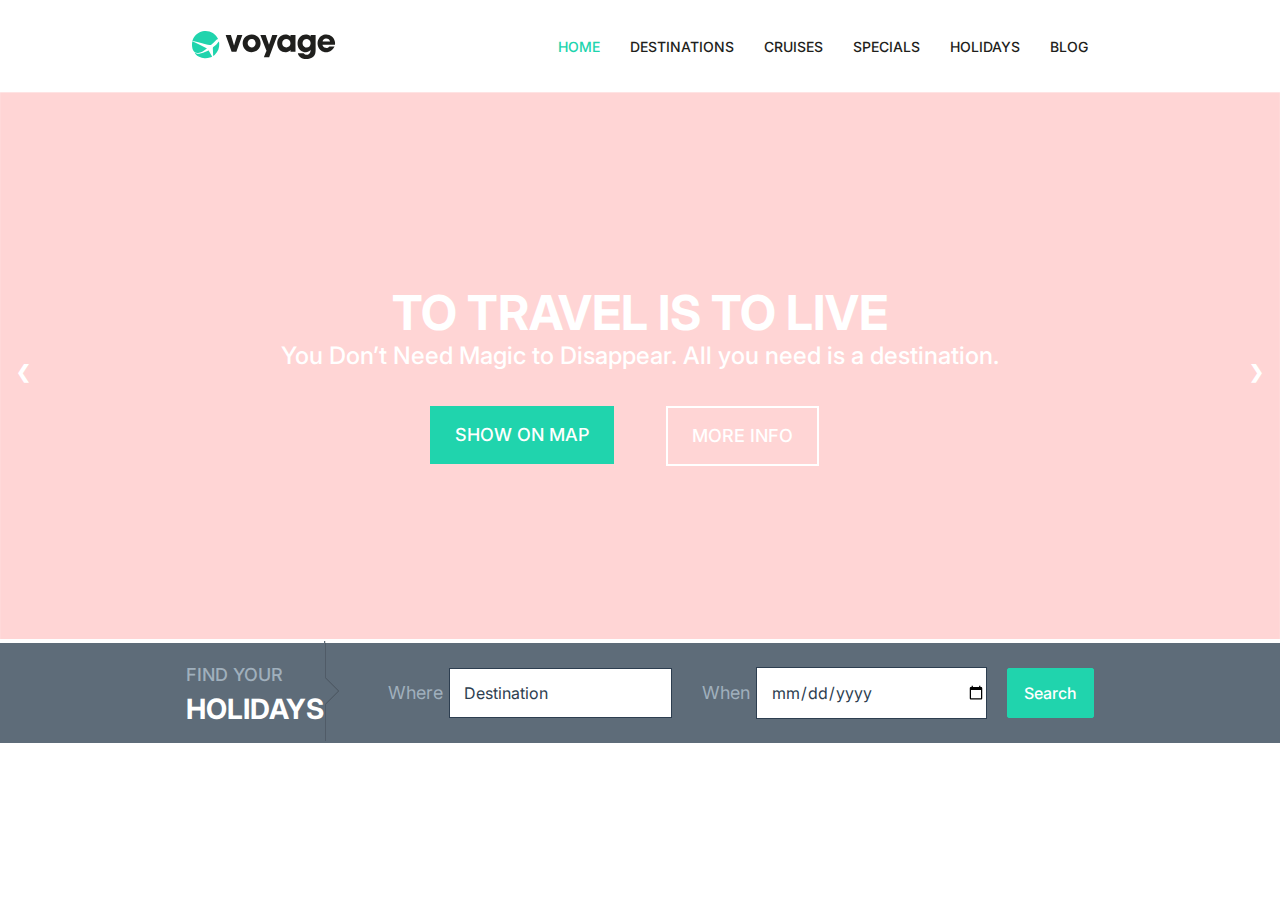
==== commit e6d109e4: "modified CSS style link" ====
--- a/index-begin.html
+++ b/index-begin.html
@@ -6,7 +6,7 @@
     <meta http-equiv="X-UA-Compatible" content="IE=edge">
     <meta name="viewport" content="width=device-width, initial-scale=1.0">
     <title>KIVORK</title>
-    <link rel="stylesheet" href="css/final.css">
+    <link rel="stylesheet" href="css/desktop.css">
     <link href="https://fonts.googleapis.com/css2?family=Inter:wght@400;500;600;700&display=swap" rel="stylesheet">
 </head>
 
--- a/css/desktop.css
+++ b/css/desktop.css
@@ -0,0 +1,486 @@
+* {
+    margin: 0;
+    padding: 0;
+    box-sizing: border-box;
+}
+
+html {
+    font-family: 'Inter', sans-serif;
+    font-size: 16px;
+}
+
+li {
+    list-style: none;
+}
+
+a {
+    text-decoration: none;
+}
+
+
+
+
+
+
+
+
+
+
+
+
+
+
+
+
+
+
+
+
+
+
+
+/* +++ +++ --- start NAVIGATION --- +++ +++ */ 
+.navbar {
+    max-width: 1600px;
+    height: 92px;
+    margin: 0 auto;
+    background-color: #FFFFFF;
+ 
+    display: flex;
+    justify-content: space-between;
+    align-items: center;
+}
+ 
+.nav-logo {
+    margin: 0 0 0 15%;
+}
+
+.hamburger {
+    display: none;
+}
+ 
+.bar {
+    display: block;
+    width: 25px;
+    height: 3px;
+    margin: 5px auto;
+    -webkit-transition: all 0.3s ease-in-out;
+    transition: all 0.3s ease-in-out;
+    background-color: #101010;
+}
+ 
+.nav-list {
+    margin: 0 15% 0 0;
+    display: flex;
+    justify-content: space-between;
+    align-items: center;
+}
+ 
+.nav-item {
+    margin: 0 0 0 30px;
+}
+
+.nav-item a:hover {
+    color: #51DDBF;
+}
+    
+.nav-item a.active {
+    color: #20D4AD;
+}
+  
+.nav-item:active {
+    color: #18A486;
+}
+
+.nav-link{
+    font-style: normal;
+    font-weight: 500;
+    font-size: 14px;
+    line-height: 17px;
+    color: #1F1F1D;
+    text-decoration: none;    
+    text-transform: uppercase;
+}
+
+.nav-logo {
+    font-size: 34px;
+    font-weight: 500;
+    color: #482ff7;
+}
+
+ 
+ @media only screen and (max-width: 1024px) {
+
+    .navbar {
+       height: 80px;
+    }
+
+    .nav-list {
+        position: fixed;
+        left: -100%;
+        top: 180px;
+        flex-direction: column;
+        background-color: #fff;
+        width: 100%;
+        border-radius: 10px;
+        text-align: center;
+        transition: 0.3s;
+        box-shadow:
+            0 10px 27px rgba(0, 0, 0, 0.05);
+    }
+
+    .nav-list.active {
+        left: 0;
+    }
+
+    .nav-item {
+        margin: 40px 0;
+    }
+
+    .hamburger {
+        margin: 0 20px 0 0;
+        display: block;
+        cursor: pointer;
+    }
+
+    .hamburger.active .bar:nth-child(2) {
+       opacity: 0;
+    }
+
+   .hamburger.active .bar:nth-child(1) {
+       transform: translateY(8px) rotate(45deg);
+    }
+
+   .hamburger.active .bar:nth-child(3) {
+       transform: translateY(-8px) rotate(-45deg);
+    }
+
+
+}
+/* +++ +++ --- end NAVIGATION --- +++ +++ */ 
+/* +++ +++ --- start CARUSEL --- +++ +++ */ 
+.slider__list {
+    max-width: 1600px;
+    position: relative;
+    margin: 0 auto;
+  }
+  
+  /* Hide the images by default */
+  .slider__item {
+    display: none;
+  }
+  
+  .slider__item img {
+      width: 100%;
+  }
+  
+  /* Next & previous buttons */
+  .slider__prev, .slider__next {
+    cursor: pointer;
+    position: absolute;
+    top: 50%;
+    width: auto;
+    margin-top: -22px;
+    padding: 16px;
+    color: white;
+    font-weight: bold;
+    font-size: 18px;
+    transition: 0.6s ease;
+    border-radius: 0 3px 3px 0;
+    user-select: none;
+  }
+  
+  /* Position the "next button" to the right */
+  .slider__next {
+    right: 0;
+    border-radius: 3px 0 0 3px;
+  }
+  
+  /* On hover, add a black background color with a little bit see-through */
+  .slider__prev:hover, .slider__next:hover {
+    background-color: rgba(123,100,100,0.8);
+  }
+  
+  /* Fading animation */
+  .fade {
+    -webkit-animation-name: fade;
+    -webkit-animation-duration: 1.5s;
+    animation-name: fade;
+    animation-duration: 1.5s;
+  }
+  
+  @-webkit-keyframes fade {
+    from {opacity: .4}
+    to {opacity: 1}
+  }
+  
+  @keyframes fade {
+    from {opacity: .4}
+    to {opacity: 1}
+  }
+
+
+.slide-item__title {
+    position: absolute;
+    z-index: 5;
+    left: 0;
+    right: 0;
+    top: 35%;
+    text-transform: uppercase;
+    color: #FFFFFF;
+    font-family: 'Inter';
+    font-weight: 700;
+    font-style: normal;
+    font-size: 48px;
+    line-height: 56px;
+    text-align: center;
+}
+
+.slide-item__subtitle {
+    position: absolute;
+    z-index: 5;
+    left: 0;
+    right: 0;
+    top: 45%;
+    color: #FFFFFF;
+    font-family: 'Inter';
+    font-weight: 500;
+    font-style: normal;
+    font-size: 24px;
+    line-height: 32px;
+    text-align: center;
+}
+
+
+.slide-item__buttons-left {
+    position:absolute;
+    top: 57%;
+    right: 52%;
+    padding: 16px 24px;
+  
+    border: 1px solid #20D4AD;
+    background-color: #20D4AD;
+  
+    color: #FFFFFF;
+    font-family: 'Inter';
+    font-weight: 500;
+    font-style: normal;
+    font-size: 18px;
+    line-height: 24px;
+    text-align: center;
+    text-transform: uppercase;
+  }
+  
+  .slide-item__buttons-left:hover {
+    border: 1px solid #51DDBF;
+    background-color: #51DDBF;
+  }
+  
+  .slide-item__buttons-left:active {
+    border: 1px solid #18A486;
+    background-color: #18A486;
+  }
+
+  .slide-item__buttons-right {
+    position:absolute;
+    top: 57%;
+    left: 52%;
+    padding: 16px 24px;
+  
+    border: 2px solid #FFFFFF;
+    background-color: transparent;
+  
+    color: #FFFFFF;
+    font-family: 'Inter';
+    font-weight: 500;
+    font-style: normal;
+    font-size: 18px;
+    line-height: 24px;
+    text-align: center;
+    text-transform: uppercase;
+  }
+  
+  .slide-item__buttons-right:hover {
+    background-color: #51DDBF;
+  }
+    
+  .slide-item__buttons-right:active {
+    background-color: #18A486;
+  }
+
+  @media only screen and (max-width: 1024px) {
+
+    .slide-item__title {
+        top: 20%;
+        font-size: 24px;
+        line-height: 28px;
+    }
+
+    .slide-item__subtitle {
+        top: 35%;
+        font-size: 12px;
+        line-height: 16px;
+    }
+
+    .slide-item__buttons-left {
+        top: 57%;
+        right: 52%;
+        padding: 10px 18px;
+
+        font-size: 12px;
+        line-height: 18px;
+      }
+
+      .slide-item__buttons-right {
+        top: 57%;
+        left: 52%;
+        padding: 10px 18px;
+
+        font-size: 12px;
+        line-height: 18px;
+      }
+
+  }
+/* +++ +++ --- end CARUSEL --- +++ +++ */ 
+/* +++ +++ --- start FIND --- +++ +++ */
+.find {
+    max-width: 1600px;
+    height: 100px;
+    margin: 0 auto;
+    background-color: #5E6C79;
+/*    background-color: transparent;*/
+  }
+
+  .find__form {
+    height: 100%;
+    display: flex;
+    justify-content: center;
+    align-items: center;
+    flex-wrap: wrap;
+  }
+
+  .find__form-item:nth-child(1) {
+    height: 100px;
+    margin: 0 3% 0 0;
+    flex-basis: 11%;
+    display: flex;
+    align-items: center;
+    justify-content: space-between;
+  }
+
+  .find__form-item:nth-child(2),
+  .find__form-item:nth-child(3) {
+    height: 100px;
+    margin: 0 20px 0 0;
+    flex-basis: 23%;
+    display: flex;
+    align-items: center;
+  }
+
+  .find__form-item:nth-child(4) {
+    height: 100px;
+    flex-basis: 5%;
+    display: flex;
+    align-items: center;
+  }
+
+  .find__form__title {
+    display: flex;
+    flex-direction: column;
+  }
+  
+  .find__form__title-up {
+    color: #A0B0BD;
+    font-family: 'Inter';
+    font-weight: 500;
+    font-style: normal;
+    font-size: 18px;
+    line-height: 32px;
+    text-transform: uppercase;
+  }
+  
+  .find__form__title-down {
+    color: #FFFFFF;
+    font-family: 'Inter';
+    font-weight: 700;
+    font-style: normal;
+    font-size: 28px;
+    line-height: 36px;
+    text-transform: uppercase;
+  }
+
+  .find__form-item__label {
+    margin: 0 1% 0 10px;
+    padding: 0;
+    color: #A0B0BD;
+    font-family: Inter;
+    font-weight: 400;
+    font-style: normal;
+    font-size: 18px;
+    line-height: 24px;
+    text-transform: capitalize;
+  }
+  
+  .find__form__input {
+    width: 100%;
+    margin: 0 0 0 1%;
+    padding: 13px 0 13px 14px;
+    color: #2D3E50;
+    font-family: Inter;
+    font-weight: 400;
+    font-style: normal;
+    font-size: 16px;
+    line-height: 22px;
+    border: #2D3E50 1px solid;
+  }
+  
+  
+  .find__form__submit {
+    margin: 0 0 0 1%;
+    padding: 14px 16px;
+    color: #FFFFFF;
+    font-family: Inter;
+    font-weight: 500;
+    font-style: normal;
+    font-size: 16px;
+    line-height: 20px;
+    text-transform: capitalize; 
+    border: 1px solid #20D4AD;
+    background-color: #20D4AD;
+    border-radius: 2px;
+  }
+  
+  .find__form__submit:hover {
+    border: 1px solid #51DDBF;
+    background-color: #51DDBF;
+  }
+  
+  .find__form__submit:active {
+    border: 1px solid #18A486;
+    background-color: #18A486;
+  }
+
+  @media only screen and (max-width: 1024px) {
+    .find {
+        height: 400px;
+    }
+
+    .find__form {
+        display: block;
+    }
+
+    .find__form__title {
+        margin: 0 auto;
+        text-align: center;        
+    }
+
+    .find__separator {
+        display: none;
+    }
+
+    .find__form__submit {
+        margin: 0 auto;
+    }
+
+  }
+/* +++ +++ --- end FIND --- +++ +++ */ 
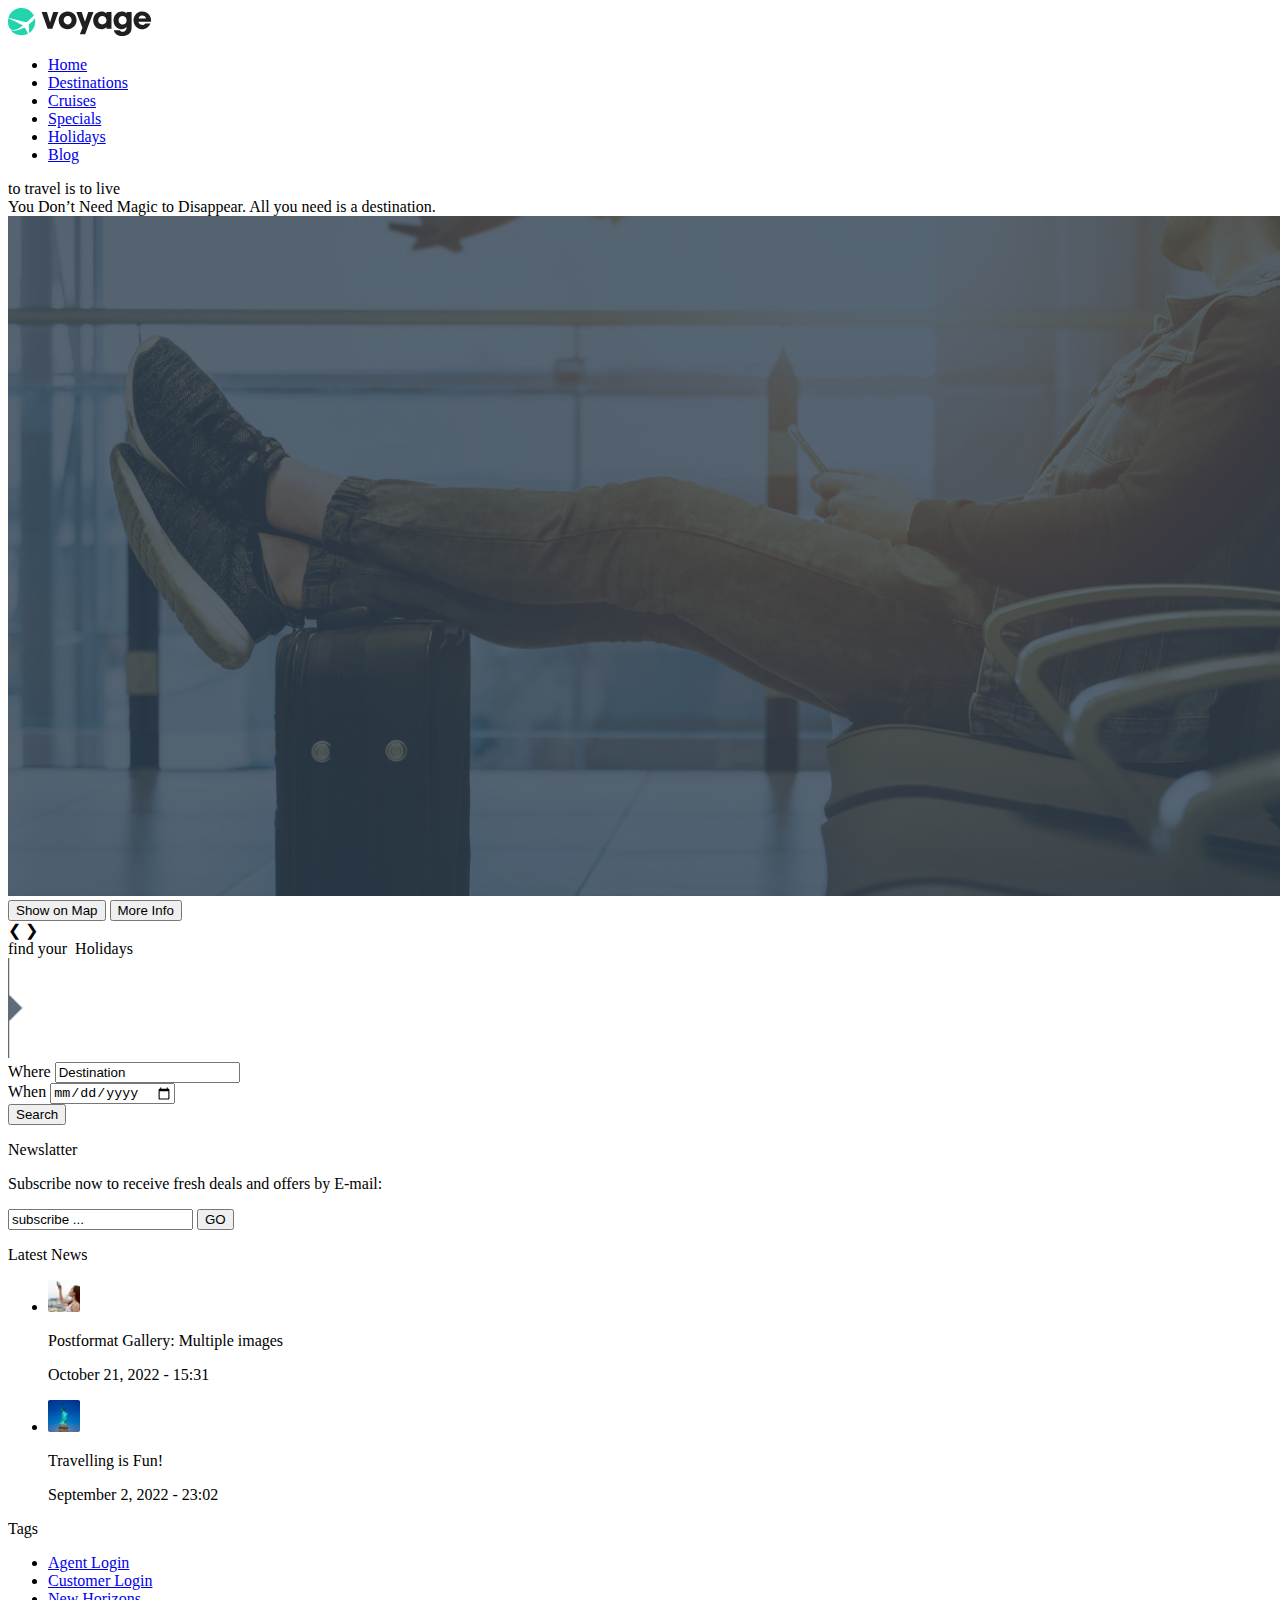
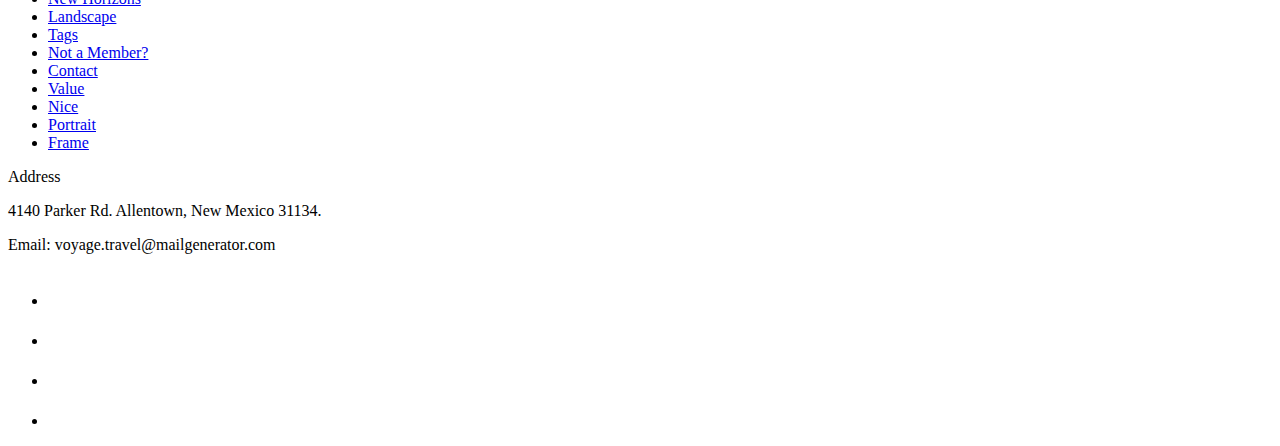
==== commit 5006a1b9: "inserted FOOTER section" ====
--- a/index-begin.html
+++ b/index-begin.html
@@ -6,14 +6,11 @@
     <meta http-equiv="X-UA-Compatible" content="IE=edge">
     <meta name="viewport" content="width=device-width, initial-scale=1.0">
     <title>KIVORK</title>
-    <link rel="stylesheet" href="css/desktop.css">
+    <link rel="stylesheet" href="css/final.css">
     <link href="https://fonts.googleapis.com/css2?family=Inter:wght@400;500;600;700&display=swap" rel="stylesheet">
 </head>
 
-<body style="
-background-image: url('pixel.jpg'); 
-background-position: center top;
-background-repeat: no-repeat;">
+<body>
 
     <header>
         <nav class="navbar">
@@ -87,7 +84,7 @@
                 <div class="slide-item__subtitle">
                     You Don’t Need Magic to Disappear. All you need is a destination.
                 </div>
-                <img src="images/slider2.png">
+                <img src="images/slider3.png">
                 <button class="slide-item__buttons-left">Show on Map</button>
                 <button class="slide-item__buttons-right">More Info</button>
             </div>
@@ -159,7 +156,124 @@
         </section>
     </main>
     <footer>
-
+        <div class="footer__container">
+            <p class="footer__titles">Newslatter</p>
+            <p class="footer__newsLatter__text">
+                Subscribe now to receive fresh deals and offers by E-mail:
+            </p>
+            <form class="footer__newsLatter__form" action="#">
+                <input type="email" class="footer__newsLatter__form__input" name="subscribe" value="subscribe ...">
+                <input type="submit" class="footer__newsLatter__form__submit" value="GO">
+            </form>
+        </div>
+        <div class="footer__container">
+            <p class="footer__titles">Latest News</p>
+            <ul class="footer__article-list">
+                <li class="footer__article-item">
+                    <div class="footer__article-item__left">
+                        <img src="images/latestNews1.png" alt="News 1">
+                    </div>
+                    <div class="footer__article-item__right">
+                        <p>Postformat Gallery: Multiple images</p>
+                        <p>October 21, 2022 - 15:31</p>
+                    </div>
+                </li>
+                <li class="footer__article-item">
+                    <div class="footer__article-item__left">
+                        <img src="images/latestNews2.png" alt="News 2">
+                    </div>
+                    <div class="footer__article-item__right">
+                        <p>Travelling is Fun!</p>
+                        <p>September 2, 2022 - 23:02</p>
+                    </div>
+                </li>
+            </ul>
+        </div>
+        <div class="footer__container">
+            <p class="footer__titles">Tags</p>
+            <ul class="footer__tags__list">
+                <li class="footer__tags__item">
+                    <a href="#">Agent Login</a>
+                </li>
+                <li class="footer__tags__item">
+                    <a href="#">Customer Login</a>
+                </li>
+                <li class="footer__tags__item">
+                    <a href="#">New Horizons</a>
+                </li>
+                <li class="footer__tags__item">
+                    <a href="#">Landscape</a>
+                </li>
+                <li class="footer__tags__item">
+                    <a href="#">Tags</a>
+                </li>
+                <li class="footer__tags__item">
+                    <a href="#">Not a Member?</a>
+                </li>
+                <li class="footer__tags__item">
+                    <a href="#">Contact</a>
+                </li>
+                <li class="footer__tags__item">
+                    <a href="#">Value</a>
+                </li>
+                <li class="footer__tags__item">
+                    <a href="#">Nice</a>
+                </li>
+                <li class="footer__tags__item">
+                    <a href="#">Portrait</a>
+                </li>
+                <li class="footer__tags__item">
+                    <a href="#">Frame</a>
+                </li>
+            </ul>
+        </div>
+        <div class="footer__container">
+            <p class="footer__titles">Address</p>
+            <p class="footer__address">4140 Parker Rd. Allentown, New Mexico 31134.</p>
+            <p class="footer__address"><span>Email:</span> voyage.travel@mailgenerator.com</p>
+            <ul class="footer__social__list">
+                <li class="footer__social__item">
+                    <a href="#">
+                        <svg width="36" height="36" viewBox="0 0 36 36" fill="none" xmlns="http://www.w3.org/2000/svg">
+                            <rect width="36" height="36" rx="18" fill="white" fill-opacity="0.1" />
+                            <path
+                                d="M20.6 12.4333H22.1666V9.78333C21.4081 9.70446 20.6459 9.66551 19.8833 9.66667C17.6166 9.66667 16.0666 11.05 16.0666 13.5833V15.7667H13.5083V18.7333H16.0666V26.3333H19.1333V18.7333H21.6833L22.0666 15.7667H19.1333V13.875C19.1333 13 19.3666 12.4333 20.6 12.4333Z"
+                                fill="white" />
+                        </svg>
+                    </a>
+                </li>
+                <li class="footer__social__item">
+                    <a href="#">
+                        <svg width="36" height="36" viewBox="0 0 36 36" fill="none" xmlns="http://www.w3.org/2000/svg">
+                            <rect width="36" height="36" rx="18" fill="white" fill-opacity="0.1" />
+                            <path
+                                d="M26.4683 12.7133C25.8321 12.9947 25.1574 13.1796 24.4666 13.2617C25.1947 12.8262 25.7397 12.1408 25.9999 11.3333C25.3166 11.74 24.5674 12.025 23.7866 12.1792C23.2621 11.618 22.5669 11.2458 21.8091 11.1205C21.0512 10.9952 20.2732 11.1237 19.596 11.4862C18.9187 11.8487 18.3802 12.4247 18.0642 13.1248C17.7481 13.8249 17.6722 14.6098 17.8483 15.3575C16.4625 15.288 15.1069 14.9279 13.8693 14.3006C12.6318 13.6732 11.54 12.7925 10.6649 11.7158C10.3552 12.2479 10.1924 12.8527 10.1933 13.4683C10.1933 14.6767 10.8083 15.7442 11.7433 16.3692C11.1899 16.3517 10.6488 16.2023 10.1649 15.9333V15.9767C10.1651 16.7814 10.4436 17.5613 10.9531 18.1842C11.4627 18.8071 12.172 19.2346 12.9608 19.3942C12.4471 19.5334 11.9085 19.5539 11.3858 19.4542C11.6081 20.1469 12.0416 20.7527 12.6254 21.1868C13.2092 21.6208 13.9142 21.8615 14.6416 21.875C13.9187 22.4428 13.0909 22.8625 12.2057 23.1101C11.3204 23.3578 10.395 23.4285 9.48242 23.3183C11.0755 24.3429 12.93 24.8868 14.8241 24.885C21.2349 24.885 24.7408 19.5742 24.7408 14.9683C24.7408 14.8183 24.7366 14.6667 24.7299 14.5183C25.4123 14.0251 26.0013 13.4142 26.4691 12.7142L26.4683 12.7133Z"
+                                fill="white" />
+                        </svg>
+                    </a>
+                </li>
+                <li class="footer__social__item">
+                    <a href="#">
+                        <svg width="36" height="36" viewBox="0 0 36 36" fill="none" xmlns="http://www.w3.org/2000/svg">
+                            <rect width="36" height="36" rx="18" fill="white" fill-opacity="0.1" />
+                            <path
+                                d="M25.2065 16.3836H24.603V16.3529H17.853V19.3529H22.0922C21.4726 21.0989 19.8115 22.3528 17.853 22.3528C15.3672 22.3528 13.353 20.3387 13.353 17.8529C13.353 15.367 15.3672 13.3529 17.853 13.3529C19 13.3529 20.0444 13.785 20.8383 14.4925L22.9594 12.3714C21.6205 11.1234 19.8291 10.3529 17.853 10.3529C13.7104 10.3529 10.353 13.7103 10.353 17.8529C10.353 21.9954 13.7104 25.3528 17.853 25.3528C21.9955 25.3528 25.3529 21.9954 25.3529 17.8529C25.3529 17.3504 25.3017 16.8597 25.2065 16.3836Z"
+                                fill="white" />
+                        </svg>
+                    </a>
+                </li>
+                <li class="footer__social__item">
+                    <a href="#">
+                        <svg width="36" height="36" viewBox="0 0 36 36" fill="none" xmlns="http://www.w3.org/2000/svg">
+                            <rect width="36" height="36" rx="18" fill="white" fill-opacity="0.1" />
+                            <path
+                                d="M18.0001 9.66667C20.2642 9.66667 20.5467 9.67501 21.4351 9.71667C22.3226 9.75834 22.9267 9.89751 23.4584 10.1042C24.0084 10.3158 24.4717 10.6025 24.9351 11.065C25.3588 11.4816 25.6867 11.9855 25.8959 12.5417C26.1017 13.0725 26.2417 13.6775 26.2834 14.565C26.3226 15.4533 26.3334 15.7358 26.3334 18C26.3334 20.2642 26.3251 20.5467 26.2834 21.435C26.2417 22.3225 26.1017 22.9267 25.8959 23.4583C25.6873 24.0148 25.3594 24.5189 24.9351 24.935C24.5184 25.3586 24.0145 25.6865 23.4584 25.8958C22.9276 26.1017 22.3226 26.2417 21.4351 26.2833C20.5467 26.3225 20.2642 26.3333 18.0001 26.3333C15.7359 26.3333 15.4534 26.325 14.5651 26.2833C13.6776 26.2417 13.0734 26.1017 12.5417 25.8958C11.9854 25.6871 11.4814 25.3591 11.0651 24.935C10.6413 24.5185 10.3134 24.0146 10.1042 23.4583C9.89758 22.9275 9.75841 22.3225 9.71675 21.435C9.67758 20.5467 9.66675 20.2642 9.66675 18C9.66675 15.7358 9.67508 15.4533 9.71675 14.565C9.75841 13.6767 9.89758 13.0733 10.1042 12.5417C10.3128 11.9852 10.6408 11.4811 11.0651 11.065C11.4815 10.641 11.9854 10.3131 12.5417 10.1042C13.0734 9.89751 13.6767 9.75834 14.5651 9.71667C15.4534 9.67751 15.7359 9.66667 18.0001 9.66667ZM18.0001 13.8333C16.895 13.8333 15.8352 14.2723 15.0538 15.0537C14.2724 15.8351 13.8334 16.8949 13.8334 18C13.8334 19.1051 14.2724 20.1649 15.0538 20.9463C15.8352 21.7277 16.895 22.1667 18.0001 22.1667C19.1052 22.1667 20.165 21.7277 20.9464 20.9463C21.7278 20.1649 22.1667 19.1051 22.1667 18C22.1667 16.8949 21.7278 15.8351 20.9464 15.0537C20.165 14.2723 19.1052 13.8333 18.0001 13.8333ZM23.4167 13.625C23.4167 13.3487 23.307 13.0838 23.1117 12.8884C22.9163 12.6931 22.6513 12.5833 22.3751 12.5833C22.0988 12.5833 21.8339 12.6931 21.6385 12.8884C21.4432 13.0838 21.3334 13.3487 21.3334 13.625C21.3334 13.9013 21.4432 14.1662 21.6385 14.3616C21.8339 14.5569 22.0988 14.6667 22.3751 14.6667C22.6513 14.6667 22.9163 14.5569 23.1117 14.3616C23.307 14.1662 23.4167 13.9013 23.4167 13.625ZM18.0001 15.5C18.6631 15.5 19.299 15.7634 19.7678 16.2322C20.2367 16.7011 20.5001 17.337 20.5001 18C20.5001 18.663 20.2367 19.2989 19.7678 19.7678C19.299 20.2366 18.6631 20.5 18.0001 20.5C17.337 20.5 16.7012 20.2366 16.2323 19.7678C15.7635 19.2989 15.5001 18.663 15.5001 18C15.5001 17.337 15.7635 16.7011 16.2323 16.2322C16.7012 15.7634 17.337 15.5 18.0001 15.5Z"
+                                fill="white" />
+                        </svg>
+                    </a>
+                </li>
+            </ul>
+        </div>
     </footer>
 
     <script>
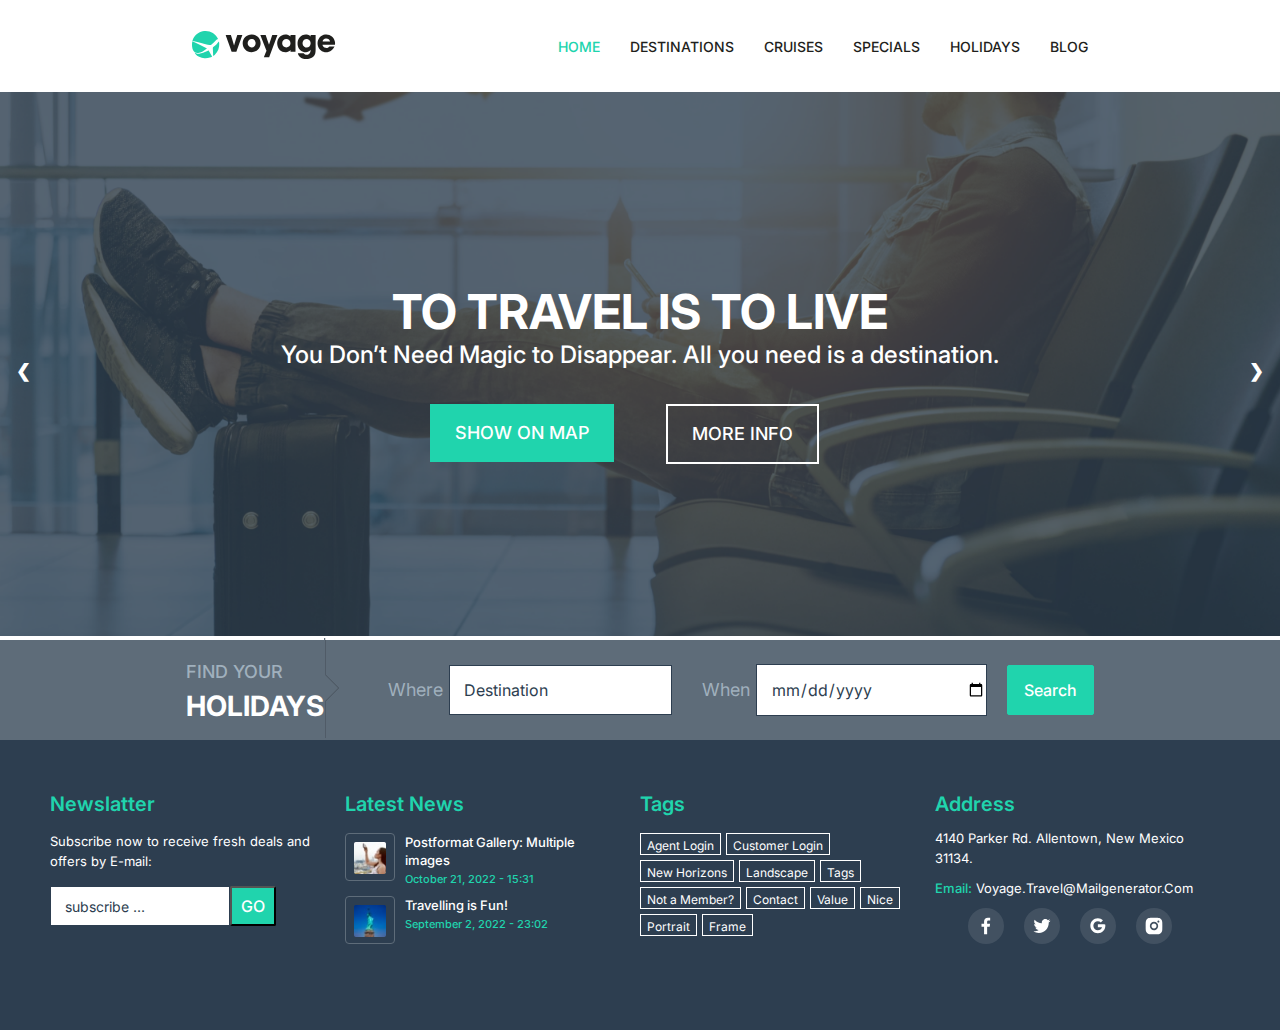
==== commit cabf95b6: "rectified styles css link" ====
--- a/index-begin.html
+++ b/index-begin.html
@@ -6,7 +6,7 @@
     <meta http-equiv="X-UA-Compatible" content="IE=edge">
     <meta name="viewport" content="width=device-width, initial-scale=1.0">
     <title>KIVORK</title>
-    <link rel="stylesheet" href="css/final.css">
+    <link rel="stylesheet" href="css/desktop.css">
     <link href="https://fonts.googleapis.com/css2?family=Inter:wght@400;500;600;700&display=swap" rel="stylesheet">
 </head>
 
--- a/css/desktop.css
+++ b/css/desktop.css
@@ -0,0 +1,643 @@
+* {
+    margin: 0;
+    padding: 0;
+    box-sizing: border-box;
+}
+
+html {
+    font-family: 'Inter', sans-serif;
+    font-size: 16px;
+}
+
+li {
+    list-style: none;
+}
+
+a {
+    text-decoration: none;
+}
+
+/* +++ +++ --- start NAVIGATION --- +++ +++ */ 
+.navbar {
+    max-width: 1600px;
+    height: 92px;
+    margin: 0 auto;
+    background-color: #FFFFFF;
+ 
+    display: flex;
+    justify-content: space-between;
+    align-items: center;
+}
+ 
+.nav-logo {
+    margin: 0 0 0 15%;
+}
+
+.hamburger {
+    display: none;
+}
+ 
+.bar {
+    display: block;
+    width: 25px;
+    height: 3px;
+    margin: 5px auto;
+    -webkit-transition: all 0.3s ease-in-out;
+    transition: all 0.3s ease-in-out;
+    background-color: #101010;
+}
+ 
+.nav-list {
+    margin: 0 15% 0 0;
+    display: flex;
+    justify-content: space-between;
+    align-items: center;
+}
+ 
+.nav-item {
+    margin: 0 0 0 30px;
+}
+
+.nav-item a:hover {
+    color: #51DDBF;
+}
+    
+.nav-item a.active {
+    color: #20D4AD;
+}
+  
+.nav-item:active {
+    color: #18A486;
+}
+
+.nav-link{
+    font-style: normal;
+    font-weight: 500;
+    font-size: 14px;
+    line-height: 17px;
+    color: #1F1F1D;
+    text-decoration: none;    
+    text-transform: uppercase;
+}
+
+.nav-logo {
+    font-size: 34px;
+    font-weight: 500;
+    color: #482ff7;
+}
+
+ 
+ @media only screen and (max-width: 1024px) {
+
+    .navbar {
+       height: 80px;
+    }
+
+    .nav-list {
+        position: fixed;
+        left: -100%;
+        top: 80px;
+        flex-direction: column;
+        background-color: #fff;
+        width: 100%;
+        border-radius: 0 0 10px 10px;
+        text-align: center;
+        z-index: 10;
+        transition: 0.3s;
+        box-shadow:
+            0 10px 27px rgba(0, 0, 0, 0.05);
+    }
+
+    .nav-list.active {
+        left: 0;
+    }
+
+    .nav-item {
+        margin: 40px 0;
+    }
+
+    .hamburger {
+        margin: 0 20px 0 0;
+        display: block;
+        cursor: pointer;
+    }
+
+    .hamburger.active .bar:nth-child(2) {
+       opacity: 0;
+    }
+
+   .hamburger.active .bar:nth-child(1) {
+       transform: translateY(8px) rotate(45deg);
+    }
+
+   .hamburger.active .bar:nth-child(3) {
+       transform: translateY(-8px) rotate(-45deg);
+    }
+
+
+}
+/* +++ +++ --- end NAVIGATION --- +++ +++ */ 
+/* +++ +++ --- start CARUSEL --- +++ +++ */ 
+.slider__list {
+    max-width: 1600px;
+    position: relative;
+    margin: 0 auto;
+  }
+  
+  /* Hide the images by default */
+  .slider__item {
+    display: none;
+  }
+  
+  .slider__item img {
+      width: 100%;
+  }
+  
+  /* Next & previous buttons */
+  .slider__prev, .slider__next {
+    cursor: pointer;
+    position: absolute;
+    top: 50%;
+    width: auto;
+    margin-top: -22px;
+    padding: 16px;
+    color: white;
+    font-weight: bold;
+    font-size: 18px;
+    transition: 0.6s ease;
+    border-radius: 0 3px 3px 0;
+    user-select: none;
+  }
+  
+  /* Position the "next button" to the right */
+  .slider__next {
+    right: 0;
+    border-radius: 3px 0 0 3px;
+  }
+  
+  /* On hover, add a black background color with a little bit see-through */
+  .slider__prev:hover, .slider__next:hover {
+    background-color: rgba(123,100,100,0.8);
+  }
+  
+  /* Fading animation */
+  .fade {
+    -webkit-animation-name: fade;
+    -webkit-animation-duration: 1.5s;
+    animation-name: fade;
+    animation-duration: 1.5s;
+  }
+  
+  @-webkit-keyframes fade {
+    from {opacity: .4}
+    to {opacity: 1}
+  }
+  
+  @keyframes fade {
+    from {opacity: .4}
+    to {opacity: 1}
+  }
+
+
+.slide-item__title {
+    position: absolute;
+    z-index: 5;
+    left: 0;
+    right: 0;
+    top: 35%;
+    text-transform: uppercase;
+    color: #FFFFFF;
+    font-family: 'Inter';
+    font-weight: 700;
+    font-style: normal;
+    font-size: 48px;
+    line-height: 56px;
+    text-align: center;
+}
+
+.slide-item__subtitle {
+    position: absolute;
+    z-index: 5;
+    left: 0;
+    right: 0;
+    top: 45%;
+    color: #FFFFFF;
+    font-family: 'Inter';
+    font-weight: 500;
+    font-style: normal;
+    font-size: 24px;
+    line-height: 32px;
+    text-align: center;
+}
+
+
+.slide-item__buttons-left {
+    position:absolute;
+    top: 57%;
+    right: 52%;
+    padding: 16px 24px;
+  
+    border: 1px solid #20D4AD;
+    background-color: #20D4AD;
+  
+    color: #FFFFFF;
+    font-family: 'Inter';
+    font-weight: 500;
+    font-style: normal;
+    font-size: 18px;
+    line-height: 24px;
+    text-align: center;
+    text-transform: uppercase;
+  }
+  
+  .slide-item__buttons-left:hover {
+    border: 1px solid #51DDBF;
+    background-color: #51DDBF;
+  }
+  
+  .slide-item__buttons-left:active {
+    border: 1px solid #18A486;
+    background-color: #18A486;
+  }
+
+  .slide-item__buttons-right {
+    position:absolute;
+    top: 57%;
+    left: 52%;
+    padding: 16px 24px;
+  
+    border: 2px solid #FFFFFF;
+    background-color: transparent;
+  
+    color: #FFFFFF;
+    font-family: 'Inter';
+    font-weight: 500;
+    font-style: normal;
+    font-size: 18px;
+    line-height: 24px;
+    text-align: center;
+    text-transform: uppercase;
+  }
+  
+  .slide-item__buttons-right:hover {
+    background-color: #51DDBF;
+  }
+    
+  .slide-item__buttons-right:active {
+    background-color: #18A486;
+  }
+
+  @media only screen and (max-width: 1024px) {
+
+    .slide-item__title {
+        top: 20%;
+        font-size: 24px;
+        line-height: 28px;
+    }
+
+    .slide-item__subtitle {
+        top: 35%;
+        font-size: 12px;
+        line-height: 16px;
+    }
+
+    .slide-item__buttons-left {
+        top: 57%;
+        right: 52%;
+        padding: 10px 18px;
+
+        font-size: 12px;
+        line-height: 18px;
+      }
+
+      .slide-item__buttons-right {
+        top: 57%;
+        left: 52%;
+        padding: 10px 18px;
+
+        font-size: 12px;
+        line-height: 18px;
+      }
+
+  }
+/* +++ +++ --- end CARUSEL --- +++ +++ */ 
+/* +++ +++ --- start FIND --- +++ +++ */
+.find {
+    max-width: 1600px;
+    height: 100px;
+    margin: 0 auto;
+    background-color: #5E6C79;
+/*    background-color: transparent;*/
+  }
+
+  .find__form {
+    height: 100%;
+    display: flex;
+    justify-content: center;
+    align-items: center;
+    flex-wrap: wrap;
+  }
+
+  .find__form-item:nth-child(1) {
+    height: 100px;
+    margin: 0 3% 0 0;
+    flex-basis: 11%;
+    display: flex;
+    align-items: center;
+    justify-content: space-between;
+  }
+
+  .find__form-item:nth-child(2),
+  .find__form-item:nth-child(3) {
+    height: 100px;
+    margin: 0 20px 0 0;
+    flex-basis: 23%;
+    display: flex;
+    align-items: center;
+  }
+
+  .find__form-item:nth-child(4) {
+    height: 100px;
+    flex-basis: 5%;
+    display: flex;
+    align-items: center;
+  }
+
+  .find__form__title {
+    display: flex;
+    flex-direction: column;
+  }
+  
+  .find__form__title-up {
+    color: #A0B0BD;
+    font-family: 'Inter';
+    font-weight: 500;
+    font-style: normal;
+    font-size: 18px;
+    line-height: 32px;
+    text-transform: uppercase;
+  }
+  
+  .find__form__title-down {
+    color: #FFFFFF;
+    font-family: 'Inter';
+    font-weight: 700;
+    font-style: normal;
+    font-size: 28px;
+    line-height: 36px;
+    text-transform: uppercase;
+  }
+
+  .find__form-item__label {
+    margin: 0 1% 0 10px;
+    padding: 0;
+    color: #A0B0BD;
+    font-family: Inter;
+    font-weight: 400;
+    font-style: normal;
+    font-size: 18px;
+    line-height: 24px;
+    text-transform: capitalize;
+  }
+  
+  .find__form__input {
+    width: 100%;
+    margin: 0 0 0 1%;
+    padding: 13px 0 13px 14px;
+    color: #2D3E50;
+    font-family: Inter;
+    font-weight: 400;
+    font-style: normal;
+    font-size: 16px;
+    line-height: 22px;
+    border: #2D3E50 1px solid;
+  }
+  
+  
+  .find__form__submit {
+    margin: 0 0 0 1%;
+    padding: 14px 16px;
+    color: #FFFFFF;
+    font-family: Inter;
+    font-weight: 500;
+    font-style: normal;
+    font-size: 16px;
+    line-height: 20px;
+    text-transform: capitalize; 
+    border: 1px solid #20D4AD;
+    background-color: #20D4AD;
+    border-radius: 2px;
+  }
+  
+  .find__form__submit:hover {
+    border: 1px solid #51DDBF;
+    background-color: #51DDBF;
+  }
+  
+  .find__form__submit:active {
+    border: 1px solid #18A486;
+    background-color: #18A486;
+  }
+
+  @media only screen and (max-width: 1024px) {
+    .find {
+        height: 400px;
+    }
+
+    .find__form {
+        display: block;
+    }
+
+    .find__form__title {
+        margin: 0 auto;
+        text-align: center;        
+    }
+
+    .find__separator {
+        display: none;
+    }
+
+    .find__form__submit {
+        margin: 0 auto;
+    }
+
+  }
+/* +++ +++ --- end FIND --- +++ +++ */ 
+/* +++ +++ --- start FOOTER --- +++ +++ */
+footer {
+    max-width: 1600px;
+    min-height: 290px;
+    margin: 0 auto;
+    background-color: #2D3E50;
+    display: flex;
+    justify-content: center;
+    flex-wrap: wrap;
+  }
+
+  .footer__container {
+    margin: 0 25px 0 0;
+    padding: 50px 0 0 0;
+    flex-basis: 270px;
+  }
+
+  .footer__titles {
+    margin: 0;
+    padding: 0;
+    color: #20D4AD;
+    font-family: Inter;
+    font-weight: 600;
+    font-style: normal;
+    font-size: 20px;
+    line-height: 28px;
+    text-transform: capitalize;
+  }
+
+  .footer__newsLatter__text {
+    margin: 0;
+    padding: 13px 0 15px 0;
+    color: #FFFFFF;
+    font-family: Inter;
+    font-weight: 400;
+    font-style: normal;
+    font-size: 13px;
+    line-height: 20px;
+  }
+
+  .footer__newsLatter__form {
+    display: flex;
+  }
+
+  .footer__newsLatter__form__input {
+    width: 180px;
+    height: 40px;
+    margin: 0;
+    padding: 8px 0 8px 14px;
+    color: #2D3E50;
+    font-family: Inter;
+    font-weight: 400;
+    font-style: normal;
+    font-size: 14px;
+    line-height: 22px;
+    border: #2D3E50 1px solid;
+  }
+
+  .footer__newsLatter__form__submit {
+    width: 46px;
+
+    margin: 0;
+    padding: 8px 9px;
+    color: #FFFFFF;
+    font-family: Inter;
+    font-weight: 500;
+    font-style: normal;
+    font-size: 16px;
+    line-height: 20px;
+    text-transform: capitalize; 
+    background-color: #20D4AD;
+    border-radius: 2px;
+  }
+
+  .footer__article-list {
+    margin: 0;
+    padding: 0;
+    list-style: none;    
+  }
+
+  .footer__article-item {
+      height: 48px;
+      margin: 15px 0 0 0;
+      display: flex;
+      justify-content: start;
+  }
+
+  .footer__article-item__left {
+      margin: 0 10px 0 0;
+      padding: 8px;
+      border: 1px solid #5E6C79;
+      box-sizing: border-box;
+      border-radius: 4px;
+  }
+
+  .footer__article-item__right p:first-child {
+      margin: 0;
+      padding: 0;
+      color: #FFFFFF;
+      font-family: Inter;
+      font-weight: 500;
+      font-style: normal;
+      font-size: 13px;
+      line-height: 18px;
+  }
+
+  .footer__article-item__right p:last-child {
+      margin: 0;
+      padding: 0;
+      color: #20D4AD;
+      font-family: Inter;
+      font-weight: 500;
+      font-style: normal;
+      font-size: 11px;
+      line-height: 20px;
+  }
+
+  .footer__tags__list {
+    margin: 10px 0 0 0;
+    padding: 0;
+    list-style: none;
+    display: flex;
+    flex-wrap: wrap;
+  }
+
+  .footer__tags__item {
+    margin: 5px 5px 0 0;
+    border: #FFFFFF 1px solid;
+  }
+
+  .footer__tags__item a {
+    margin: 0;
+    padding: 4px 6px;
+    color: #FFFFFF;
+    font-family: Inter;
+    font-weight: 400;
+    font-style: normal;
+    font-size: 12px;
+
+    text-decoration: none;
+  }
+
+  .footer__address {
+    margin: 10px 0 0 0;
+    padding: 0;
+    color: #FFFFFF;
+    font-family: Inter;
+    font-weight: 400;
+    font-style: normal;
+    font-size: 13px;
+    line-height: 20px;
+    text-transform: capitalize;
+  }
+
+  .footer__address span {
+    color: #20D4AD;
+    font-family: Inter;
+    font-weight: 500;
+    font-style: normal;
+    font-size: 13px;
+    line-height: 20px;
+    text-transform: capitalize;
+  }
+
+  .footer__social__list {
+    margin: 10px 0 0 0;
+    padding: 0;
+    list-style: none;
+    display: flex;
+    justify-content: center;
+    flex-wrap: wrap;
+  }
+
+  .footer__social__item {
+    margin: 0 10px 20px 10px;
+    padding: 0;
+  }
+/* +++ +++ --- end FOOTER --- +++ +++ */
